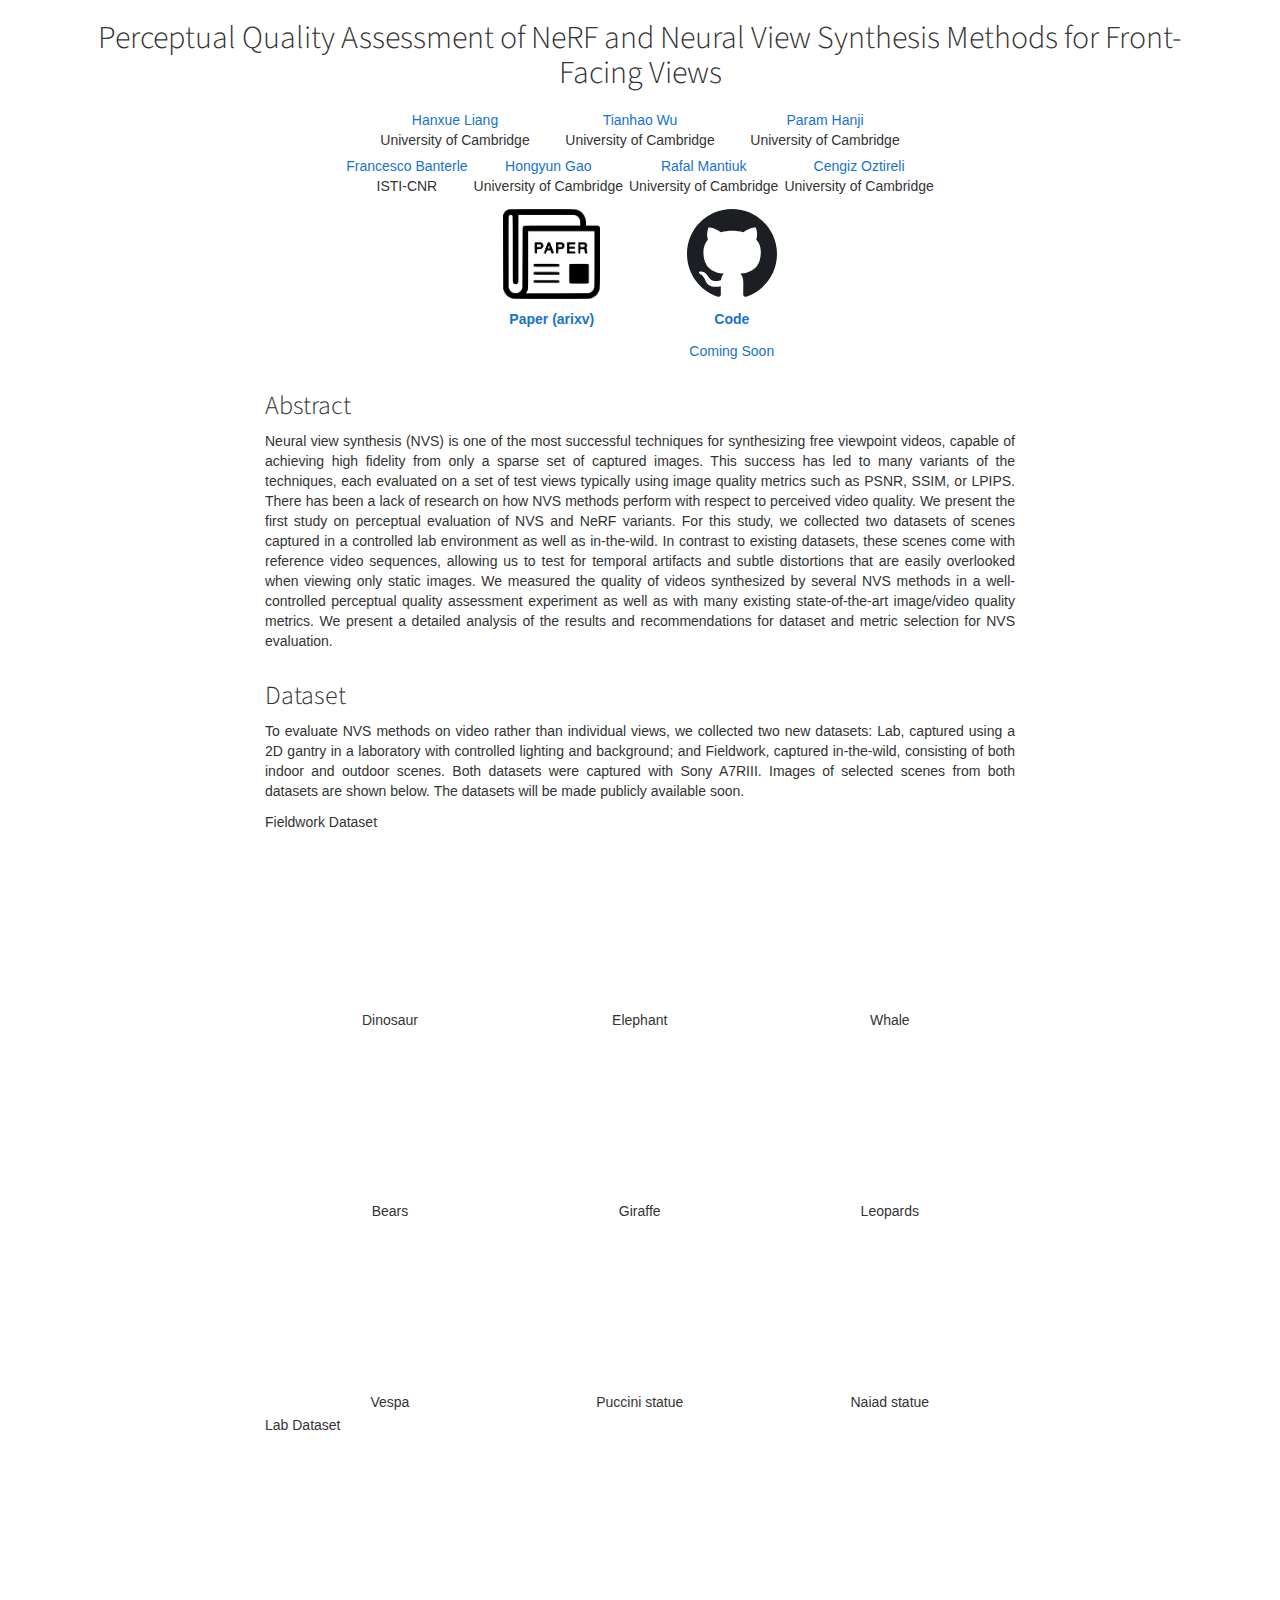
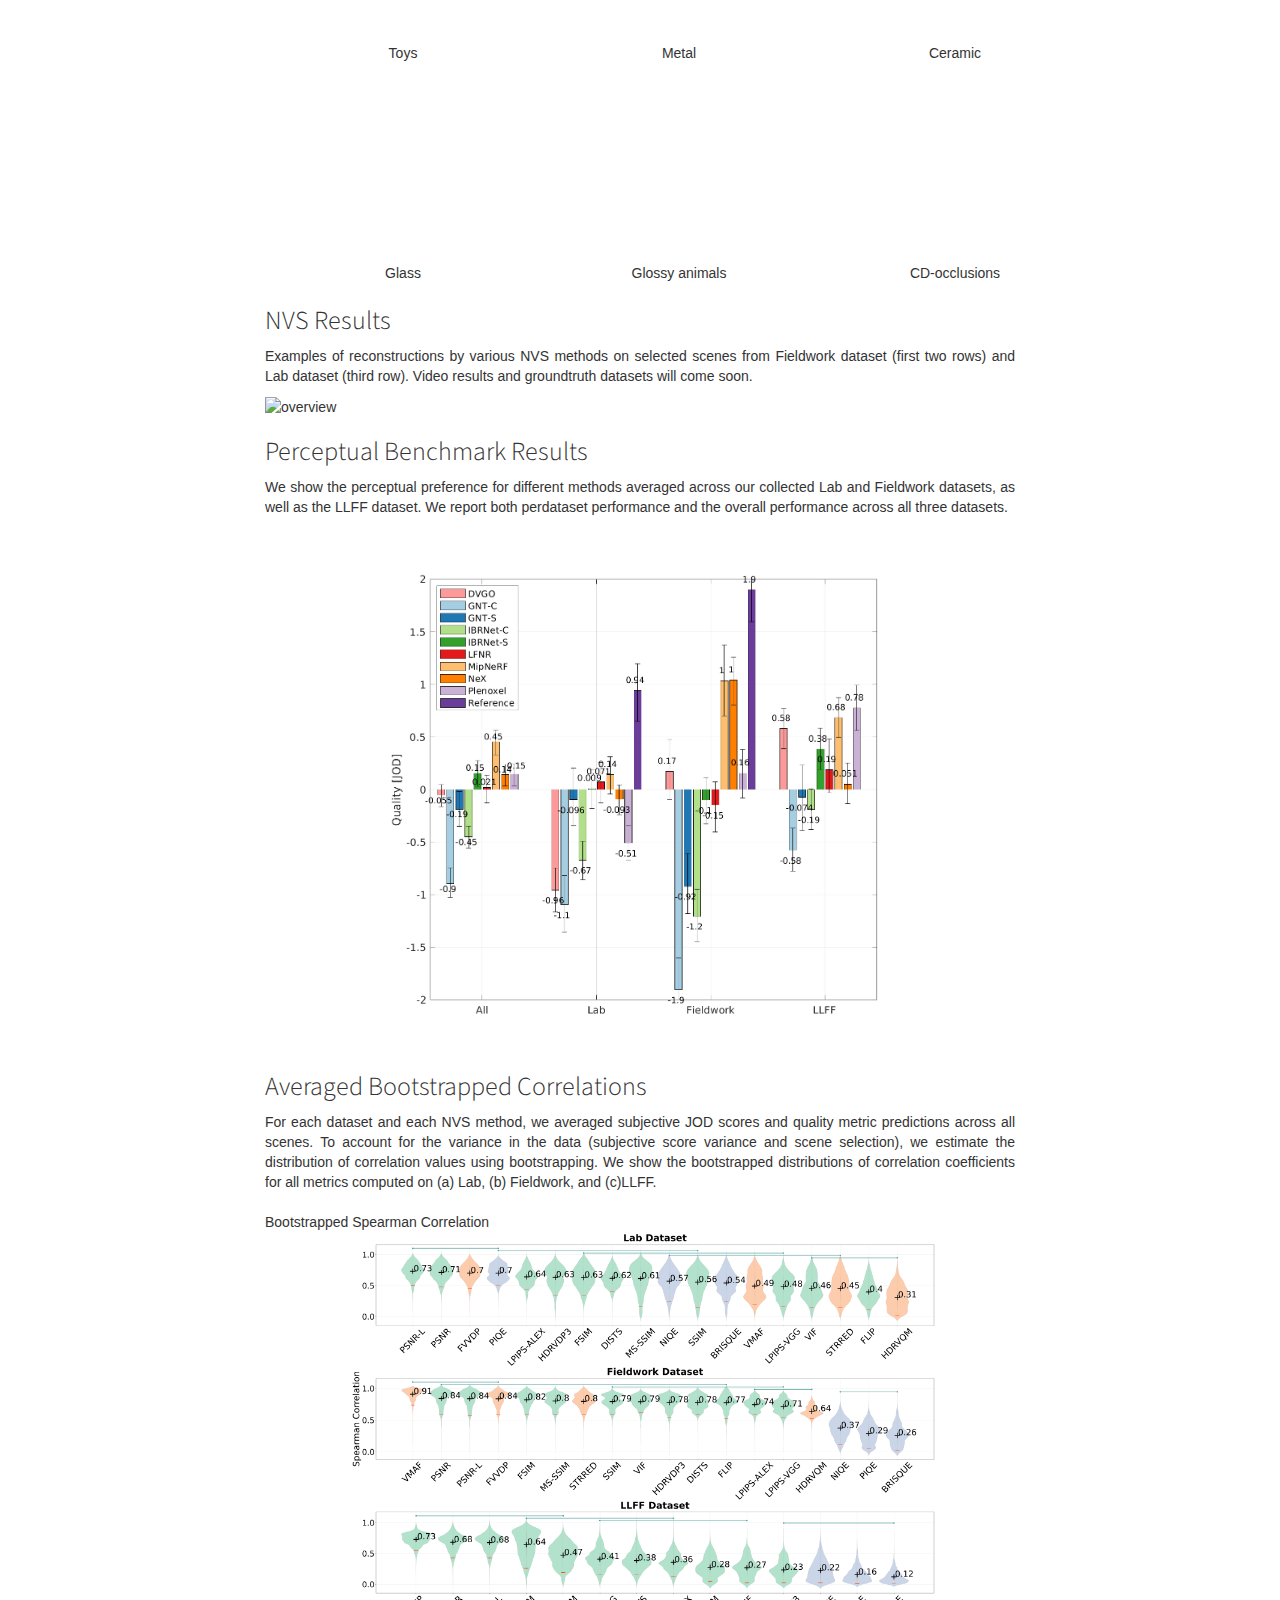
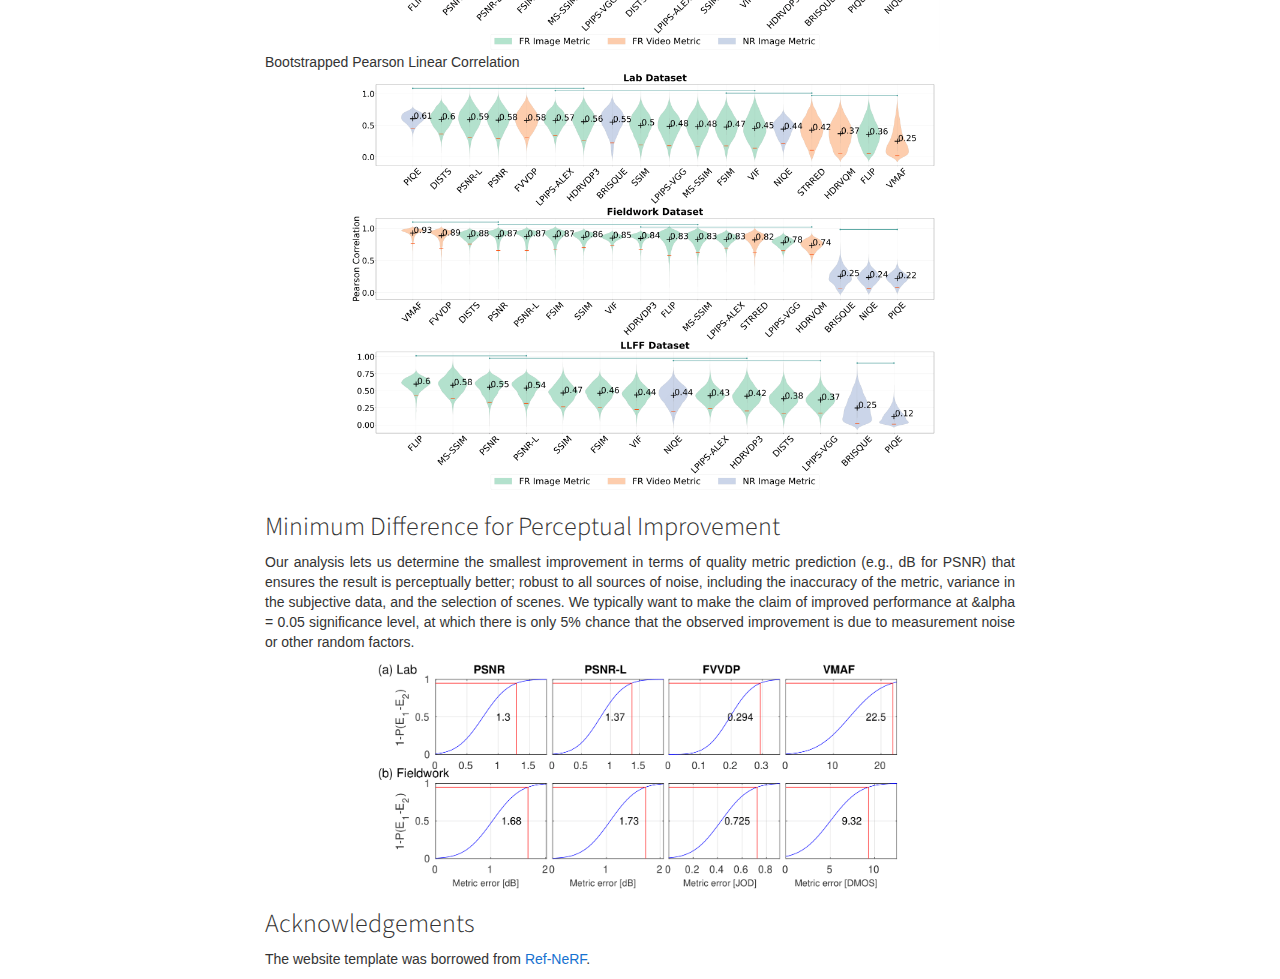
==== index.html @ f2dd0168 "first commit" ====
<!DOCTYPE html>
<html><head lang="en"><meta http-equiv="Content-Type" content="text/html; charset=UTF-8">
    
    <meta http-equiv="x-ua-compatible" content="ie=edge">

    <title>PerceptualNeRF</title>

    <meta name="description" content="">
    <meta name="viewport" content="width=device-width, initial-scale=1">

    <!-- <meta property="og:image" content="https://d2nerf.github.io/img/title_card.png"> -->
    <meta property="og:image:type" content="image/png">
    <meta property="og:image:width" content="1200">
    <meta property="og:image:height" content="630">
    <meta property="og:type" content="website">
    <!-- <meta property="og:url" content="https://github.com/d2nerf/d2nerf"> -->
    <meta property="og:title" content="Perceptual Quality Assessment of NeRF and Neural View Synthesis Methods for Front-Facing Views">
    <meta property="og:description" content="Neural view synthesis (NVS) is one of the most successful techniques for synthesizing free viewpoint videos, capable of achieving high fidelity from only a sparse set of captured images. This success has led to many variants of the techniques, each evaluated on a set of test views typically using image quality metrics such as PSNR, SSIM, or LPIPS. There has been a lack of research on how NVS methods perform with respect to perceived video quality. We present the first study on perceptual evaluation of NVS and NeRF variants. For this study, we collected two datasets of scenes captured in a controlled lab environment as well as in-the-wild. In contrast to existing datasets, these scenes come with reference video sequences, allowing us to test for temporal artifacts and subtle distortions that are easily overlooked when viewing only static images. We measured the quality of videos synthesized by several NVS methods in a well-controlled perceptual quality assessment experiment as well as with many existing state-of-the-art image/video quality metrics. We present a detailed analysis of the results and recommendations for dataset and metric selection for NVS evaluation.">

    <meta name="twitter:card" content="summary_large_image">
    <meta name="twitter:title" content="Perceptual Quality Assessment of NeRF and Neural View Synthesis Methods for Front-Facing Views">
    <meta name="twitter:description" content="Neural view synthesis (NVS) is one of the most successful techniques for synthesizing free viewpoint videos, capable of achieving high fidelity from only a sparse set of captured images. This success has led to many variants of the techniques, each evaluated on a set of test views typically using image quality metrics such as PSNR, SSIM, or LPIPS. There has been a lack of research on how NVS methods perform with respect to perceived video quality. We present the first study on perceptual evaluation of NVS and NeRF variants. For this study, we collected two datasets of scenes captured in a controlled lab environment as well as in-the-wild. In contrast to existing datasets, these scenes come with reference video sequences, allowing us to test for temporal artifacts and subtle distortions that are easily overlooked when viewing only static images. We measured the quality of videos synthesized by several NVS methods in a well-controlled perceptual quality assessment experiment as well as with many existing state-of-the-art image/video quality metrics. We present a detailed analysis of the results and recommendations for dataset and metric selection for NVS evaluation.">
    <!-- <meta name="twitter:image" content="https://d2nerf.github.io/img/title_card.png"> -->


    <!-- mirror: F0%9F%AA%9E&lt -->
    <link rel="icon" href="data:image/svg+xml,&lt;svg xmlns=%22http://www.w3.org/2000/svg%22 viewBox=%220 0 100 100%22&gt;&lt;text y=%22.9em%22 font-size=%2290%22&gt;%E2%9C%A8&lt;/text&gt;&lt;/svg&gt;">
    <link rel="stylesheet" href="css/bootstrap.min.css">
    <link rel="stylesheet" href="css/font-awesome.min.css">
    <link rel="stylesheet" href="css/codemirror.min.css">
    <link rel="stylesheet" href="css/app.css">

    <script src="js/jquery.min.js"></script>
    <script src="js/bootstrap.min.js"></script>
    <script src="js/codemirror.min.js"></script>
    <script src="js/clipboard.min.js"></script>
    <script src="js/video_comparison.js"></script>
    <script src="js/app.js"></script>
</head>

<body>
    <div class="container" id="header" style="text-align: center; margin: auto;">
        <div class="row" id="title-row" style="max-width: 100%; margin: 0 auto; display: inline-block">
            <h2 class="col-md-12 text-center" id="title">
                <!-- <b>D<sup>2</sup>NeRF</b>: Self-Supervised Decoupling of <br>Dynamic and
                Static Objects from a Monocular Video<br> -->
                Perceptual Quality Assessment of NeRF and Neural View Synthesis Methods for Front-Facing Views
                <!-- <small>
                    NeurIPS 2022
                </small> -->
            </h2>
        </div>
        <div class="row" id="author-row" style="margin:0 auto;">
            <div class="col-md-12 text-center" style="display: table; margin:0 auto">
                <table class="author-table" id="author-table">
                    <tr>
                        <td>
                            <a style="text-decoration:none" href="https://scholar.google.com/citations?hl=en&user=XcxDA14AAAAJ">
                                Hanxue Liang
                            </a>
                            <br>University of Cambridge
                        </td>
                        <td>
                            <a style="text-decoration:none" href="https://chikayan.github.io/">
                                Tianhao Wu
                            </a>
                            <br>University of Cambridge
                        </td>
                        <td>
                            <a style="text-decoration:none" href="https://paramhanji.github.io/">
                                Param Hanji
                            </a>
                            <br>University of Cambridge
                        </td>
                        </td>
                    </tr>
                </table>
            </div>
        </div>
        <div class="row" id="author-roww" style="margin:0 auto;">
            <div class="col-md-12 text-center" style="display: table; margin:0 auto">
                <table class="author-table" id="author-table">
                    <tr>
                        <td>
                            <a style="text-decoration:none" href="http://www.banterle.com/francesco/">
                                Francesco Banterle
                            </a>
                            <br>ISTI-CNR
                        </td>
                        <td>
                            <a style="text-decoration:none" href="https://www.cst.cam.ac.uk/people/hg470">
                                Hongyun Gao
                            </a>
                            <br>University of Cambridge
                        </td>
                        <td>
                            <a style="text-decoration:none" href="https://www.cl.cam.ac.uk/~rkm38/">
                                Rafal Mantiuk
                            </a>
                            <br>University of Cambridge
                        </td>
                        <td>
                            <a style="text-decoration:none" href="https://www.cl.cam.ac.uk/~aco41/">
                                Cengiz Oztireli
                            </a>
                            <br>University of Cambridge
                        </td>
                    </tr>
                </table>
            </div>
        </div>
    </div>
    <script>
        document.getElementById('author-row').style.maxWidth = document.getElementById("title-row").clientWidth + 'px';
    </script>
    <div class="container" id="main">
        <div class="row">
                <div class="col-md-4 col-md-offset-4 text-center">
                    <ul class="nav nav-pills nav-justified">
                        <li>
                            <a href="https://arxiv.org/pdf/2303.15206.pdf">
                            <img src="./img/paper_icon.png" height="90px">
                                <h4><strong>Paper (arixv)</strong></h4>
                            </a>
                        </li> 
                        <li>
                            <a href="">
                            <img src="./img/github_icon.svg" height="90px">
                                <h4><strong>Code</strong></h4>
                                Coming Soon
                            </a>
                        </li>
                    </ul>
                </div>
                
        </div>

        <div class="row">
            <div class="col-md-8 col-md-offset-2">
                <h3>
                    Abstract
                </h3>
                <p class="text-justify">
                    Neural view synthesis (NVS) is one of the most successful techniques for synthesizing free viewpoint videos, capable of achieving high fidelity from only a sparse set of captured images. This success has led to many variants of the techniques, each evaluated on a set of test views typically using image quality metrics such as PSNR, SSIM, or LPIPS. There has been a lack of research on how NVS methods perform with respect to perceived video quality. We present the first study on perceptual evaluation of NVS and NeRF variants. For this study, we collected two datasets of scenes captured in a controlled lab environment as well as in-the-wild. In contrast to existing datasets, these scenes come with reference video sequences, allowing us to test for temporal artifacts and subtle distortions that are easily overlooked when viewing only static images. We measured the quality of videos synthesized by several NVS methods in a well-controlled perceptual quality assessment experiment as well as with many existing state-of-the-art image/video quality metrics. We present a detailed analysis of the results and recommendations for dataset and metric selection for NVS evaluation.
                </p>
            </div>
        </div>

        <div class="row">
            <div class="col-md-8 col-md-offset-2">
                <h3>
                    Dataset
                </h3>
                <p class="text-justify">
                    To evaluate NVS methods on video rather than individual views, we collected two new datasets: Lab, captured using a 2D gantry in a laboratory with controlled lighting and background; and Fieldwork, captured in-the-wild, consisting of both indoor and outdoor scenes. Both datasets were captured with Sony A7RIII. Images of selected scenes from both datasets are shown below. The datasets will be made publicly available soon.
                </p>
                <!-- <table width="100%">
                    <image src="img/scene_subset.png" class="img-responsive" alt="overview" width="100%" style="margin:auto;"></image>
                </table> -->
                <p class="text-justify">
                    Fieldwork Dataset
                </p>
                <table width="100%">
                    <tr>
                        <td>
                            <video id="editing-materials" width="100%" playsinline autoplay loop muted style="padding-top: 10px; clip-path: inset(1px 1px);">
                                <source src="video/scene=dinosaur,method=reference.mp4" type="video/mp4" />
                            </video>
                            <figcaption>Dinosaur</figcaption>
                        </td>
                        <td>
                            <video id="editing-materials" width="100%" playsinline autoplay loop muted style="padding-top: 10px; clip-path: inset(1px 1px);">
                                <source src="video/scene=elephant,method=reference.mp4" type="video/mp4" />
                            </video>
                            <figcaption>Elephant</figcaption>
                        </td>
                        <td>
                            <video id="editing-materials" width="100%" playsinline autoplay loop muted style="padding-top: 10px; clip-path: inset(1px 1px);">
                                <source src="video/scene=whale,method=reference.mp4" type="video/mp4" />
                            </video>
                            <figcaption>Whale</figcaption>
                        </td>
                    </tr>
                    <tr>
                        <td>
                            <video id="editing-materials" width="100%" playsinline autoplay loop muted style="padding-top: 10px; clip-path: inset(1px 1px);">
                                <source src="video/scene=bears,method=reference.mp4" type="video/mp4" />
                            </video>
                            <figcaption>Bears</figcaption>
                        </td>
                        <td>
                            <video id="editing-materials" width="100%" playsinline autoplay loop muted style="padding-top: 10px; clip-path: inset(1px 1px);">
                                <source src="video/scene=giraffe,method=reference.mp4" type="video/mp4" />
                            </video>
                            <figcaption>Giraffe</figcaption>
                        </td>
                        <td>
                            <video id="editing-materials" width="100%" playsinline autoplay loop muted style="padding-top: 10px; clip-path: inset(1px 1px);">
                                <source src="video/scene=geopards,method=reference.mp4" type="video/mp4" />
                            </video>
                            <figcaption>Leopards</figcaption>
                        </td>
                    </tr>
                    <tr>
                        <td>
                            <video id="editing-materials" width="100%" playsinline autoplay loop muted style="padding-top: 10px; clip-path: inset(1px 1px);">
                                <source src="video/scene=vespa,method=reference.mp4" type="video/mp4" />
                            </video>
                            <figcaption>Vespa</figcaption>
                        </td>
                        <td>
                            <video id="editing-materials" width="100%" playsinline autoplay loop muted style="padding-top: 10px; clip-path: inset(1px 1px);">
                                <source src="video/scene=statue-1,method=reference.mp4" type="video/mp4" />
                            </video>
                            <figcaption>Puccini statue</figcaption>
                        </td>
                        <td>
                            <video id="editing-materials" width="100%" playsinline autoplay loop muted style="padding-top: 10px; clip-path: inset(1px 1px);">
                                <source src="video/scene=statue-2,method=reference.mp4" type="video/mp4" />
                            </video>
                            <figcaption>Naiad statue</figcaption>
                        </td>
                    </tr>
                </table>
                <p class="text-justify">
                    Lab Dataset
                </p>
                <table width="100%">
                    <tr>
                        <td>
                            <video id="editing-materials" width="250" height="189" playsinline autoplay loop muted style="padding-top: 1px; clip-path: inset(1px 1px);">
                                <source src="video/scene=car-fig,method=reference.mp4" type="video/mp4" />
                            </video>
                            <figcaption>Toys</figcaption>
                        </td>
                        <td>
                            <video id="editing-materials" width="250" height="189" playsinline autoplay loop muted style="padding-top: 1px; clip-path: inset(1px 1px);">
                                <source src="video/scene=metal,method=reference.mp4" type="video/mp4" />
                            </video>
                            <figcaption>Metal</figcaption>
                        </td>
                        <td>
                            <video id="editing-materials" width="250" height="189" playsinline autoplay loop muted style="padding-top: 1px; clip-path: inset(1px 1px);">
                                <source src="video/ceramic_4_new.mp4" type="video/mp4" />
                            </video>
                            <figcaption>Ceramic</figcaption>
                        </td>
                        <!-- <td>
                            <video id="editing-materials" width="100%" playsinline autoplay loop muted style="padding-top: 10px; clip-path: inset(1px 1px);">
                                <source src="video/scene=car-fig,method=reference.mp4" type="video/mp4" />
                            </video>
                            <figcaption>Toys</figcaption>
                        </td>
                        <td>
                            <video id="editing-materials" width="100%" playsinline autoplay loop muted style="padding-top: 10px; clip-path: inset(1px 1px);">
                                <source src="video/scene=metal,method=reference.mp4" type="video/mp4" />
                            </video>
                            <figcaption>Metal</figcaption>
                        </td>
                        <td>
                            <video id="editing-materials" width="100%" playsinline autoplay loop muted style="padding-top: 10px; clip-path: inset(1px 1px);">
                                <source src="video/ceramic_4_new.mp4" type="video/mp4" />
                            </video>
                            <figcaption>Ceramic</figcaption>
                        </td> -->
                    </tr>
                    <tr>
                        <td>
                            <video id="editing-materials" width="270" height="189" playsinline autoplay loop muted style="padding-top: 10px; clip-path: inset(1px 1px);">
                                <source src="video/scene=glass,method=reference.mp4" type="video/mp4" />
                            </video>
                            <figcaption>Glass</figcaption>
                        </td>
                        <td>
                            <video id="editing-materials" width="270" height="189" playsinline autoplay loop muted style="padding-top: 10px; clip-path: inset(1px 1px);">
                                <source src="video/scene=farm,method=reference.mp4" type="video/mp4" />
                            </video>
                            <figcaption>Glossy animals</figcaption>
                        </td>
                        <td>
                            <video id="editing-materials" width="270" height="189" playsinline autoplay loop muted style="padding-top: 10px; clip-path: inset(1px 1px);">
                                <source src="video/scene=woods,method=reference.mp4" type="video/mp4" />
                            </video>
                            <figcaption>CD-occlusions</figcaption>
                        </td>
                        <!-- <td>
                            <video id="editing-materials" width="100%" playsinline autoplay loop muted style="padding-top: 10px; clip-path: inset(1px 1px);">
                                <source src="video/scene=farm,method=reference.mp4" type="video/mp4" />
                            </video>
                            <figcaption>Glossy animals</figcaption>
                        </td>
                        <td>
                            <video id="editing-materials" width="100%" playsinline autoplay loop muted style="padding-top: 10px; clip-path: inset(1px 1px);">
                                <source src="video/scene=woods,method=reference.mp4" type="video/mp4" />
                            </video>
                            <figcaption>CD-occlusions</figcaption>
                        </td> -->
                    </tr>
                </table>
                <!-- <style>
                    figcaption {
                      /* position: absolute;
                      bottom: 0;
                      left: 0;
                      right: 0; */
                      text-align: center;
                      /* padding: 10px; */
                    }
                </style> -->
                <!-- <table width="100%">
                    <tr>
                        <td>
                            <video id="editing-materials" width="100%" playsinline autoplay loop muted style="padding-top: 10px; clip-path: inset(1px 1px);">
                                <source src="video/scene=vespa,method=reference.mp4" type="video/mp4" />
                            </video>
                            <figcaption>Vespa</figcaption>
                        </td>
                        <td>
                            <video id="editing-materials" width="100%" playsinline autoplay loop muted style="padding-top: 10px; clip-path: inset(1px 1px);">
                                <source src="video/scene=statue-1,method=reference.mp4" type="video/mp4" />
                            </video>
                            <figcaption>Puccini statue</figcaption>
                        </td>
                        <td>
                            <video id="editing-materials" width="100%" playsinline autoplay loop muted style="padding-top: 10px; clip-path: inset(1px 1px);">
                                <source src="video/scene=statue-2,method=reference.mp4" type="video/mp4" />
                            </video>
                            <figcaption>Naiad statue</figcaption>
                        </td>
                    </tr>
                    <tr>
                        <td>
                            <video id="editing-materials" width="100%" playsinline autoplay loop muted style="padding-top: 10px; clip-path: inset(1px 1px);">
                                <source src="video/scene=car-fig,method=reference.mp4" type="video/mp4" />
                            </video>
                            <figcaption>Toys</figcaption>
                        </td>
                        <td>
                            <video id="editing-materials" width="100%" playsinline autoplay loop muted style="padding-top: 10px; clip-path: inset(1px 1px);">
                                <source src="video/scene=metal,method=reference.mp4" type="video/mp4" />
                            </video>
                            <figcaption>Metal</figcaption>
                        </td>
                        <td>
                            <video id="editing-materials" width="100%" playsinline autoplay loop muted style="padding-top: 10px; clip-path: inset(1px 1px);">
                                <source src="video/scene=Glass,method=reference.mp4" type="video/mp4" />
                            </video>
                            <figcaption>Glass</figcaption>
                        </td>
                    </tr>
                    <tr>
                        <td>
                            <video id="editing-materials" width="100%" playsinline autoplay loop muted style="padding-top: 10px; clip-path: inset(1px 1px);">
                                <source src="video/scene=farm,method=reference.mp4" type="video/mp4" />
                            </video>
                            <figcaption>Glossy animals</figcaption>
                        </td>
                        <td>
                            <video id="editing-materials" width="100%" playsinline autoplay loop muted style="padding-top: 10px; clip-path: inset(1px 1px);">
                                <source src="video/scene=woods,method=reference.mp4" type="video/mp4" />
                            </video>
                            <figcaption>CD-occlusions</figcaption>
                        </td>
                        <td>
                            <video id="editing-materials" width="100%" playsinline autoplay loop muted style="padding-top: 10px; clip-path: inset(1px 1px);">
                                <source src="video/scene=woods,method=reference.mp4" type="video/mp4" />
                            </video>
                            <figcaption>CD-occlusions</figcaption>
                        </td>
                    </tr>
                </table> -->
                <style>
                    figcaption {
                      /* position: absolute;
                      bottom: 0;
                      left: 0;
                      right: 0; */
                      text-align: center;
                      /* padding: 10px; */
                    }
                </style>
            </div>
        </div>


            <div class="row">
                <div class="col-md-8 col-md-offset-2">
                    <h3>
                        NVS Results
                    </h3>
                    <p class="text-justify">
                        Examples of reconstructions by various NVS methods on selected scenes from Fieldwork dataset (first two rows) and Lab dataset (third row). Video results and groundtruth datasets will come soon.
                    </p>
                    <table width="100%">
                        <image src="img/demo.png" class="img-responsive" alt="overview" width="100%" style="margin:auto;"></image>
                    </table>
    
                </div>
            </div>
            
            <div class="row">
                <div class="col-md-8 col-md-offset-2">
                    <h3>
                        Perceptual Benchmark Results
                    </h3>
                    <p class="text-justify">
                        We show the perceptual preference for different methods averaged across our collected Lab and Fieldwork datasets, as well as the LLFF dataset. We report both perdataset performance and the overall performance across all three datasets.
                    </p>
                    <table width="100%">
                        <image src="img/jod_all_noref.png" class="img-responsive" alt="overview" width="70%" style="margin:auto;"></image>
                    </table>
    
                </div>
            </div>

            <div class="row">
                <div class="col-md-8 col-md-offset-2">
                    <h3>
                        Averaged Bootstrapped Correlations
                    </h3>

                    <div class="text-justify">
                        For each dataset and each NVS method, we averaged subjective JOD scores and quality metric predictions across all scenes. To account for the variance in the data (subjective score variance and scene selection), we estimate the distribution of correlation values using bootstrapping. We show the bootstrapped distributions of correlation coefficients for all metrics computed on (a) Lab, (b) Fieldwork, and (c)LLFF. 
                        <br><br>
                        
                    </div>

                    <div class="text-justify">
                        Bootstrapped Spearman Correlation
                        <br>
                    </div>

                    <table width="100%">
                        <image src="img/spearman_correlations.png" class="img-responsive" alt="overview" width="80%" style="margin:auto;"></image>
                    </table>

                    <div class="text-justify">
                        Bootstrapped Pearson Linear Correlation
                        <br>
                    </div>

                    <table width="100%">
                        <image src="img/pearson_correlations.png" class="img-responsive" alt="overview" width="80%" style="margin:auto;"></image>
                    </table>
    
                </div>
            </div>
            
            <div class="row">
                <div class="col-md-8 col-md-offset-2">
                    <h3>
                        Minimum Difference for Perceptual Improvement
                    </h3>

                    <div class="text-justify">
                        Our analysis lets us determine the smallest improvement in terms of quality metric prediction (e.g., dB for PSNR) that ensures the result is perceptually better; robust to all sources of noise, including the inaccuracy of the metric, variance in the subjective data, and the selection of scenes. We typically want to make the claim of improved performance at &alpha = 0.05 significance level, at which there is only 5&#37 chance that the observed improvement is due to measurement noise or other random factors.
                        <br>
                    </div>
                    
                    <table width="100%">
                        <image src="img/met_pred_error_sep.png" class="img-responsive" alt="overview" width="70%" style="margin:auto;"></image>
                    </table>
    
                </div>
            </div>
            

        <div class="row">
            <div class="col-md-8 col-md-offset-2">
                <h3>
                    Acknowledgements
                </h3>
                <p class="text-justify">
                The website template was borrowed from <a href="https://dorverbin.github.io/refnerf/">Ref-NeRF</a>.
                </p>
            </div>
        </div>
    </div>


</body></html>
---- css/codemirror.min.css ----
.CodeMirror{font-family:monospace;height:300px;color:black}.CodeMirror-lines{padding:4px 0}.CodeMirror pre{padding:0 4px}.CodeMirror-scrollbar-filler,.CodeMirror-gutter-filler{background-color:white}.CodeMirror-gutters{border-right:1px solid #ddd;background-color:#f7f7f7;white-space:nowrap}.CodeMirror-linenumber{padding:0 3px 0 5px;min-width:20px;text-align:right;color:#999;white-space:nowrap}.CodeMirror-guttermarker{color:black}.CodeMirror-guttermarker-subtle{color:#999}.CodeMirror-cursor{border-left:1px solid black;border-right:0;width:0}.CodeMirror div.CodeMirror-secondarycursor{border-left:1px solid silver}.cm-fat-cursor .CodeMirror-cursor{width:auto;border:0;background:#7e7}.cm-fat-cursor div.CodeMirror-cursors{z-index:1}.cm-animate-fat-cursor{width:auto;border:0;-webkit-animation:blink 1.06s steps(1) infinite;-moz-animation:blink 1.06s steps(1) infinite;animation:blink 1.06s steps(1) infinite;background-color:#7e7}@-moz-keyframes blink{50%{background-color:transparent}}@-webkit-keyframes blink{50%{background-color:transparent}}@keyframes blink{50%{background-color:transparent}}.cm-tab{display:inline-block;text-decoration:inherit}.CodeMirror-ruler{border-left:1px solid #ccc;position:absolute}.cm-s-default .cm-header{color:blue}.cm-s-default .cm-quote{color:#090}.cm-negative{color:#d44}.cm-positive{color:#292}.cm-header,.cm-strong{font-weight:bold}.cm-em{font-style:italic}.cm-link{text-decoration:underline}.cm-strikethrough{text-decoration:line-through}.cm-s-default .cm-keyword{color:#708}.cm-s-default .cm-atom{color:#219}.cm-s-default .cm-number{color:#164}.cm-s-default .cm-def{color:#00f}.cm-s-default .cm-variable-2{color:#05a}.cm-s-default .cm-variable-3{color:#085}.cm-s-default .cm-comment{color:#a50}.cm-s-default .cm-string{color:#a11}.cm-s-default .cm-string-2{color:#f50}.cm-s-default .cm-meta{color:#555}.cm-s-default .cm-qualifier{color:#555}.cm-s-default .cm-builtin{color:#30a}.cm-s-default .cm-bracket{color:#997}.cm-s-default .cm-tag{color:#170}.cm-s-default .cm-attribute{color:#00c}.cm-s-default .cm-hr{color:#999}.cm-s-default .cm-link{color:#00c}.cm-s-default .cm-error{color:red}.cm-invalidchar{color:red}.CodeMirror-composing{border-bottom:2px solid}div.CodeMirror span.CodeMirror-matchingbracket{color:#0f0}div.CodeMirror span.CodeMirror-nonmatchingbracket{color:#f22}.CodeMirror-matchingtag{background:rgba(255,150,0,.3)}.CodeMirror-activeline-background{background:#e8f2ff}.CodeMirror{position:relative;overflow:hidden;background:white}.CodeMirror-scroll{overflow:scroll !important;margin-bottom:-30px;margin-right:-30px;padding-bottom:30px;height:100%;outline:0;position:relative}.CodeMirror-sizer{position:relative;border-right:30px solid transparent}.CodeMirror-vscrollbar,.CodeMirror-hscrollbar,.CodeMirror-scrollbar-filler,.CodeMirror-gutter-filler{position:absolute;z-index:6;display:none}.CodeMirror-vscrollbar{right:0;top:0;overflow-x:hidden;overflow-y:scroll}.CodeMirror-hscrollbar{bottom:0;left:0;overflow-y:hidden;overflow-x:scroll}.CodeMirror-scrollbar-filler{right:0;bottom:0}.CodeMirror-gutter-filler{left:0;bottom:0}.CodeMirror-gutters{position:absolute;left:0;top:0;z-index:3}.CodeMirror-gutter{white-space:normal;height:100%;display:inline-block;margin-bottom:-30px;*zoom:1;*display:inline}.CodeMirror-gutter-wrapper{position:absolute;z-index:4;background:none !important;border:none !important}.CodeMirror-gutter-background{position:absolute;top:0;bottom:0;z-index:4}.CodeMirror-gutter-elt{position:absolute;cursor:default;z-index:4}.CodeMirror-gutter-wrapper{-webkit-user-select:none;-moz-user-select:none;user-select:none}.CodeMirror-lines{cursor:text;min-height:1px}.CodeMirror pre{-moz-border-radius:0;-webkit-border-radius:0;border-radius:0;border-width:0;background:transparent;font-family:inherit;font-size:inherit;margin:0;white-space:pre;word-wrap:normal;line-height:inherit;color:inherit;z-index:2;position:relative;overflow:visible;-webkit-tap-highlight-color:transparent}.CodeMirror-wrap pre{word-wrap:break-word;white-space:pre-wrap;word-break:normal}.CodeMirror-linebackground{position:absolute;left:0;right:0;top:0;bottom:0;z-index:0}.CodeMirror-linewidget{position:relative;z-index:2;overflow:auto}.CodeMirror-code{outline:0}.CodeMirror-scroll,.CodeMirror-sizer,.CodeMirror-gutter,.CodeMirror-gutters,.CodeMirror-linenumber{-moz-box-sizing:content-box;box-sizing:content-box}.CodeMirror-measure{position:absolute;width:100%;height:0;overflow:hidden;visibility:hidden}.CodeMirror-cursor{position:absolute}.CodeMirror-measure pre{position:static}div.CodeMirror-cursors{visibility:hidden;position:relative;z-index:3}div.CodeMirror-dragcursors{visibility:visible}.CodeMirror-focused div.CodeMirror-cursors{visibility:visible}.CodeMirror-selected{background:#d9d9d9}.CodeMirror-focused .CodeMirror-selected{background:#d7d4f0}.CodeMirror-crosshair{cursor:crosshair}.CodeMirror-line::selection,.CodeMirror-line>span::selection,.CodeMirror-line>span>span::selection{background:#d7d4f0}.CodeMirror-line::-moz-selection,.CodeMirror-line>span::-moz-selection,.CodeMirror-line>span>span::-moz-selection{background:#d7d4f0}.cm-searching{background:#ffa;background:rgba(255,255,0,.4)}.CodeMirror span{*vertical-align:text-bottom}.cm-force-border{padding-right:.1px}@media print{.CodeMirror div.CodeMirror-cursors{visibility:hidden}}.cm-tab-wrap-hack:after{content:''}span.CodeMirror-selectedtext{background:0}
---- css/app.css ----
/* latin-ext */
@font-face {
  font-family: 'Lato';
  font-style: italic;
  font-weight: 400;
  src: local('Lato Italic'), local('Lato-Italic'), url(https://fonts.gstatic.com/s/lato/v15/S6u8w4BMUTPHjxsAUi-qNiXg7eU0.woff2) format('woff2');
  unicode-range: U+0100-024F, U+0259, U+1E00-1EFF, U+2020, U+20A0-20AB, U+20AD-20CF, U+2113, U+2C60-2C7F, U+A720-A7FF;
}
/* latin */
@font-face {
  font-family: 'Lato';
  font-style: italic;
  font-weight: 400;
  src: local('Lato Italic'), local('Lato-Italic'), url(https://fonts.gstatic.com/s/lato/v15/S6u8w4BMUTPHjxsAXC-qNiXg7Q.woff2) format('woff2');
  unicode-range: U+0000-00FF, U+0131, U+0152-0153, U+02BB-02BC, U+02C6, U+02DA, U+02DC, U+2000-206F, U+2074, U+20AC, U+2122, U+2191, U+2193, U+2212, U+2215, U+FEFF, U+FFFD;
}
/* latin-ext */
@font-face {
  font-family: 'Lato';
  font-style: italic;
  font-weight: 700;
  src: local('Lato Bold Italic'), local('Lato-BoldItalic'), url(https://fonts.gstatic.com/s/lato/v15/S6u_w4BMUTPHjxsI5wq_FQftx9897sxZ.woff2) format('woff2');
  unicode-range: U+0100-024F, U+0259, U+1E00-1EFF, U+2020, U+20A0-20AB, U+20AD-20CF, U+2113, U+2C60-2C7F, U+A720-A7FF;
}
/* latin */
@font-face {
  font-family: 'Lato';
  font-style: italic;
  font-weight: 700;
  src: local('Lato Bold Italic'), local('Lato-BoldItalic'), url(https://fonts.gstatic.com/s/lato/v15/S6u_w4BMUTPHjxsI5wq_Gwftx9897g.woff2) format('woff2');
  unicode-range: U+0000-00FF, U+0131, U+0152-0153, U+02BB-02BC, U+02C6, U+02DA, U+02DC, U+2000-206F, U+2074, U+20AC, U+2122, U+2191, U+2193, U+2212, U+2215, U+FEFF, U+FFFD;
}
/* latin-ext */
@font-face {
  font-family: 'Lato';
  font-style: normal;
  font-weight: 400;
  src: local('Lato Regular'), local('Lato-Regular'), url(https://fonts.gstatic.com/s/lato/v15/S6uyw4BMUTPHjxAwXiWtFCfQ7A.woff2) format('woff2');
  unicode-range: U+0100-024F, U+0259, U+1E00-1EFF, U+2020, U+20A0-20AB, U+20AD-20CF, U+2113, U+2C60-2C7F, U+A720-A7FF;
}
/* latin */
@font-face {
  font-family: 'Lato';
  font-style: normal;
  font-weight: 400;
  src: local('Lato Regular'), local('Lato-Regular'), url(https://fonts.gstatic.com/s/lato/v15/S6uyw4BMUTPHjx4wXiWtFCc.woff2) format('woff2');
  unicode-range: U+0000-00FF, U+0131, U+0152-0153, U+02BB-02BC, U+02C6, U+02DA, U+02DC, U+2000-206F, U+2074, U+20AC, U+2122, U+2191, U+2193, U+2212, U+2215, U+FEFF, U+FFFD;
}
/* latin-ext */
@font-face {
  font-family: 'Lato';
  font-style: normal;
  font-weight: 700;
  src: local('Lato Bold'), local('Lato-Bold'), url(https://fonts.gstatic.com/s/lato/v15/S6u9w4BMUTPHh6UVSwaPGQ3q5d0N7w.woff2) format('woff2');
  unicode-range: U+0100-024F, U+0259, U+1E00-1EFF, U+2020, U+20A0-20AB, U+20AD-20CF, U+2113, U+2C60-2C7F, U+A720-A7FF;
}
/* latin */
@font-face {
  font-family: 'Lato';
  font-style: normal;
  font-weight: 700;
  src: local('Lato Bold'), local('Lato-Bold'), url(https://fonts.gstatic.com/s/lato/v15/S6u9w4BMUTPHh6UVSwiPGQ3q5d0.woff2) format('woff2');
  unicode-range: U+0000-00FF, U+0131, U+0152-0153, U+02BB-02BC, U+02C6, U+02DA, U+02DC, U+2000-206F, U+2074, U+20AC, U+2122, U+2191, U+2193, U+2212, U+2215, U+FEFF, U+FFFD;
}

a {
  color: #1772d0;
  text-decoration: none;
}

a:focus,
a:hover {
  color: #f09228;
  text-decoration: none;
}

body,
td,
th,
tr,
p,
a {
  font-family: 'Lato', Verdana, Helvetica, sans-serif;
  font-size: 14px
}

strong {
  font-family: 'Lato', Verdana, Helvetica, sans-serif;
  font-size: 14px;
}

heading {
  font-family: 'Lato', Verdana, Helvetica, sans-serif;
  font-size: 22px;
}

papertitle {
  font-family: 'Lato', Verdana, Helvetica, sans-serif;
  font-size: 14px;
  font-weight: 700
}

name {
  font-family: 'Lato', Verdana, Helvetica, sans-serif;
  font-size: 32px;
}

.one {
  width: 160px;
  height: 160px;
  position: relative;
}

.two {
  width: 160px;
  height: 160px;
  position: absolute;
  transition: opacity .2s ease-in-out;
  -moz-transition: opacity .2s ease-in-out;
  -webkit-transition: opacity .2s ease-in-out;
}

.fade {
  transition: opacity .2s ease-in-out;
  -moz-transition: opacity .2s ease-in-out;
  -webkit-transition: opacity .2s ease-in-out;
}

span.highlight {
  background-color: #ffffd0;
}

.CodeMirror {
    font-size: .8em;
    height: auto;
}

.CodeMirror-scroll {
    overflow-y: hidden;
    overflow-x: auto;
}



#header_img {
    margin-top: 2em;
    margin-bottom: 1em;
}

.list-inline {
	list-style: none;
	margin-left: -0.5em;
	margin-right: -0.5em;
	padding-left: 0;
}

.list-inline > li {
	display: inline-block;
	margin-left: 0.5em;
	margin-right: 0.5em;
}

.author-table, th, td {
    table-layout: fixed;
    vertical-align: top;
    margin-left: auto;
    margin-right: auto;
    max-width: none;
    width: auto;
    min-width: 50%;
    padding: 3px;
}

.video-compare-container {
  width: 63%;
  margin: 0 auto;
  position: relative;
  display: block;
  line-height: 0;
}

.video-compare-container-small {
  width: 30%;
  margin: 0 auto;
  position: relative;
  display: block;
  line-height: 0;
}

.video {
  width: 100%;
  height: auto;
  position: relative;
  top: 0;
  left: 0;
  clip-path: inset(1px 1px);
}

.videoMerge {
  position: relative;
  top: 0;
  left: 0;
  z-index: 10;
  width: 100%;
  display: block;
  margin: 0 auto;
  background-size: cover;
}

.cropped-video{
    width: 100%;
    overflow:hidden;
    display:block;
}
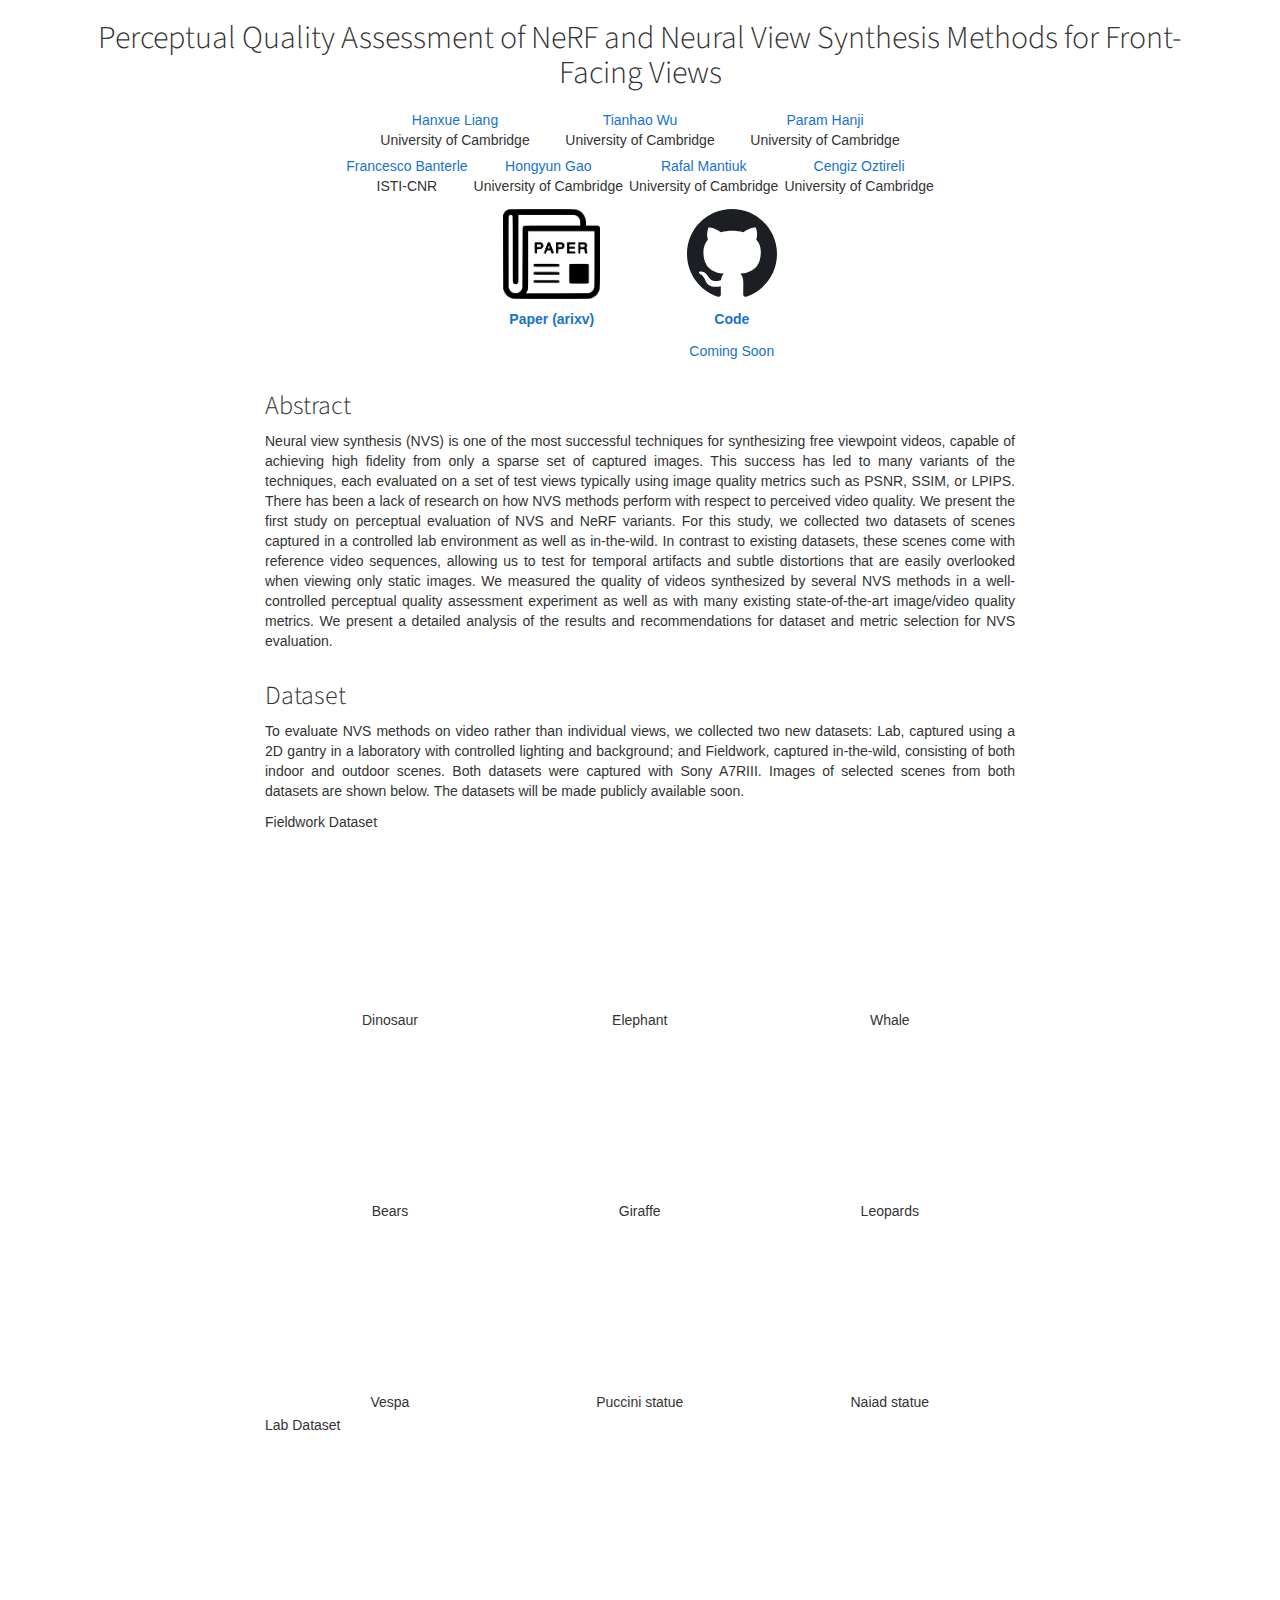
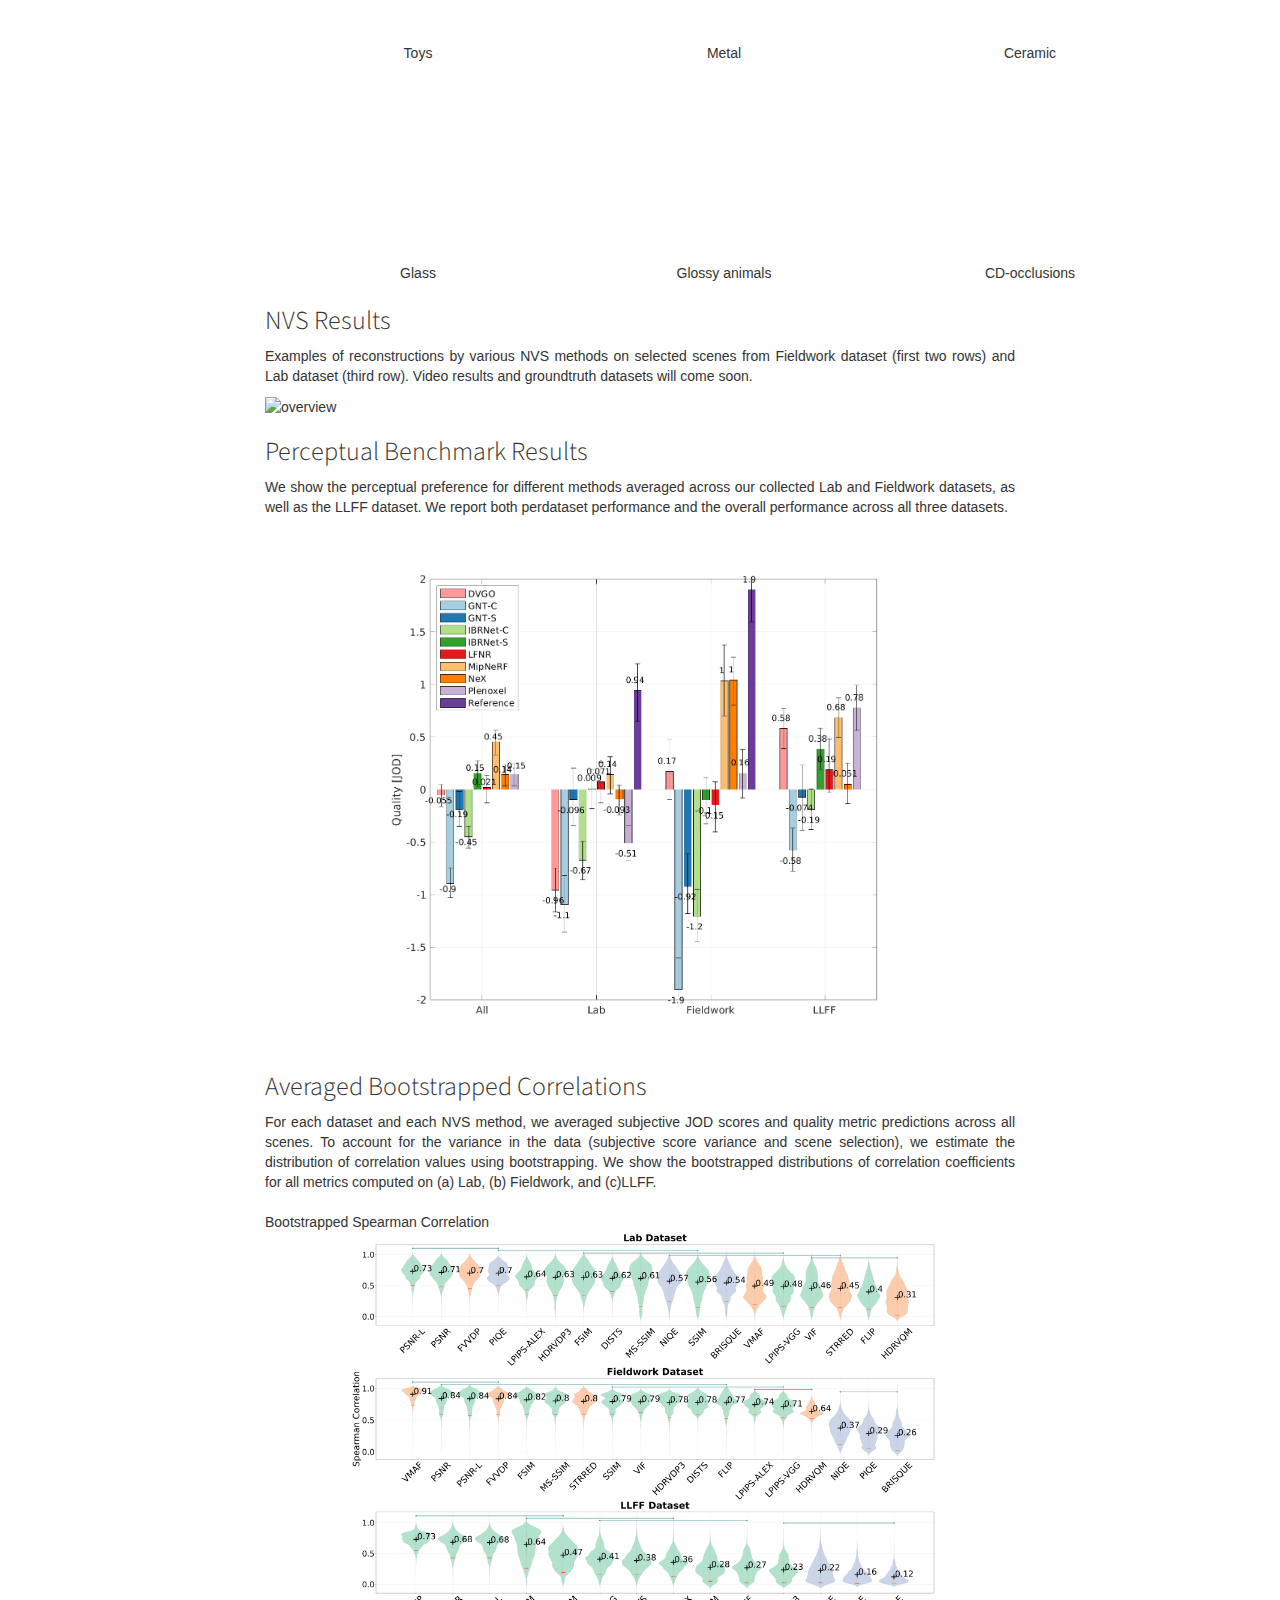
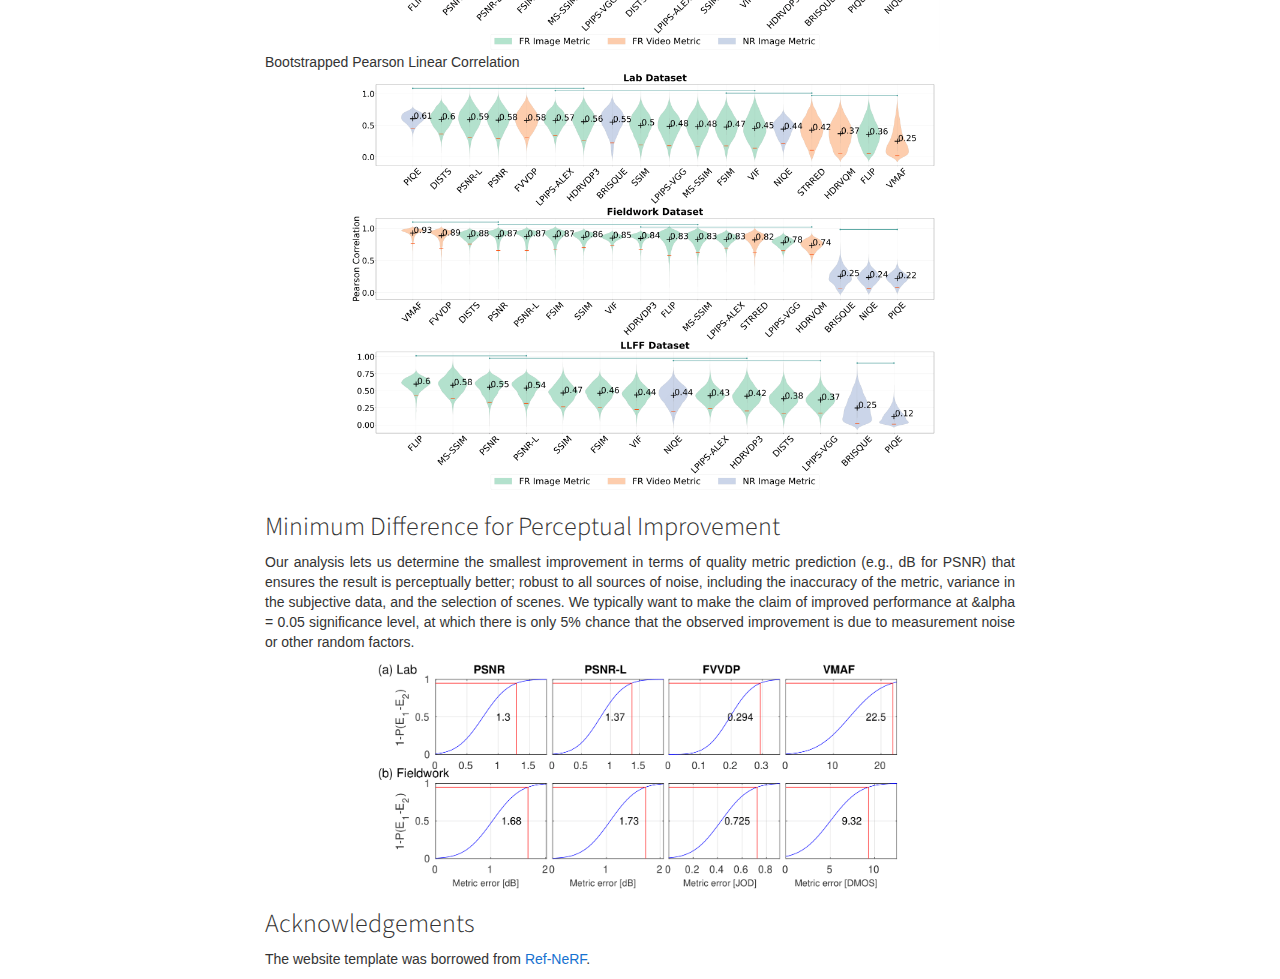
==== commit c0e05814: "first commit" ====
--- a/index.html
+++ b/index.html
@@ -160,7 +160,7 @@
                 <p class="text-justify">
                     Fieldwork Dataset
                 </p>
-                <table width="100%">
+                <table width="100%" style="border-spacing: 5px;">
                     <tr>
                         <td>
                             <video id="editing-materials" width="100%" playsinline autoplay loop muted style="padding-top: 10px; clip-path: inset(1px 1px);">
@@ -225,22 +225,22 @@
                 <p class="text-justify">
                     Lab Dataset
                 </p>
-                <table width="100%">
-                    <tr>
-                        <td>
-                            <video id="editing-materials" width="250" height="189" playsinline autoplay loop muted style="padding-top: 1px; clip-path: inset(1px 1px);">
+                <table width="100%" style="border-spacing: 5px;">
+                    <tr>
+                        <td>
+                            <video id="editing-materials" width="300" height="189" playsinline autoplay loop muted style="padding-top: 10px; clip-path: inset(1px 1px);">
                                 <source src="video/scene=car-fig,method=reference.mp4" type="video/mp4" />
                             </video>
                             <figcaption>Toys</figcaption>
                         </td>
                         <td>
-                            <video id="editing-materials" width="250" height="189" playsinline autoplay loop muted style="padding-top: 1px; clip-path: inset(1px 1px);">
+                            <video id="editing-materials" width="300" height="189" playsinline autoplay loop muted style="padding-top: 10px; clip-path: inset(1px 1px);">
                                 <source src="video/scene=metal,method=reference.mp4" type="video/mp4" />
                             </video>
                             <figcaption>Metal</figcaption>
                         </td>
                         <td>
-                            <video id="editing-materials" width="250" height="189" playsinline autoplay loop muted style="padding-top: 1px; clip-path: inset(1px 1px);">
+                            <video id="editing-materials" width="300" height="189" playsinline autoplay loop muted style="padding-top: 10px; clip-path: inset(1px 1px);">
                                 <source src="video/ceramic_4_new.mp4" type="video/mp4" />
                             </video>
                             <figcaption>Ceramic</figcaption>
@@ -266,19 +266,19 @@
                     </tr>
                     <tr>
                         <td>
-                            <video id="editing-materials" width="270" height="189" playsinline autoplay loop muted style="padding-top: 10px; clip-path: inset(1px 1px);">
+                            <video id="editing-materials" width="300" height="189" playsinline autoplay loop muted style="padding-top: 10px; clip-path: inset(1px 1px);">
                                 <source src="video/scene=glass,method=reference.mp4" type="video/mp4" />
                             </video>
                             <figcaption>Glass</figcaption>
                         </td>
                         <td>
-                            <video id="editing-materials" width="270" height="189" playsinline autoplay loop muted style="padding-top: 10px; clip-path: inset(1px 1px);">
+                            <video id="editing-materials" width="300" height="189" playsinline autoplay loop muted style="padding-top: 10px; clip-path: inset(1px 1px);">
                                 <source src="video/scene=farm,method=reference.mp4" type="video/mp4" />
                             </video>
                             <figcaption>Glossy animals</figcaption>
                         </td>
                         <td>
-                            <video id="editing-materials" width="270" height="189" playsinline autoplay loop muted style="padding-top: 10px; clip-path: inset(1px 1px);">
+                            <video id="editing-materials" width="300" height="189" playsinline autoplay loop muted style="padding-top: 10px; clip-path: inset(1px 1px);">
                                 <source src="video/scene=woods,method=reference.mp4" type="video/mp4" />
                             </video>
                             <figcaption>CD-occlusions</figcaption>
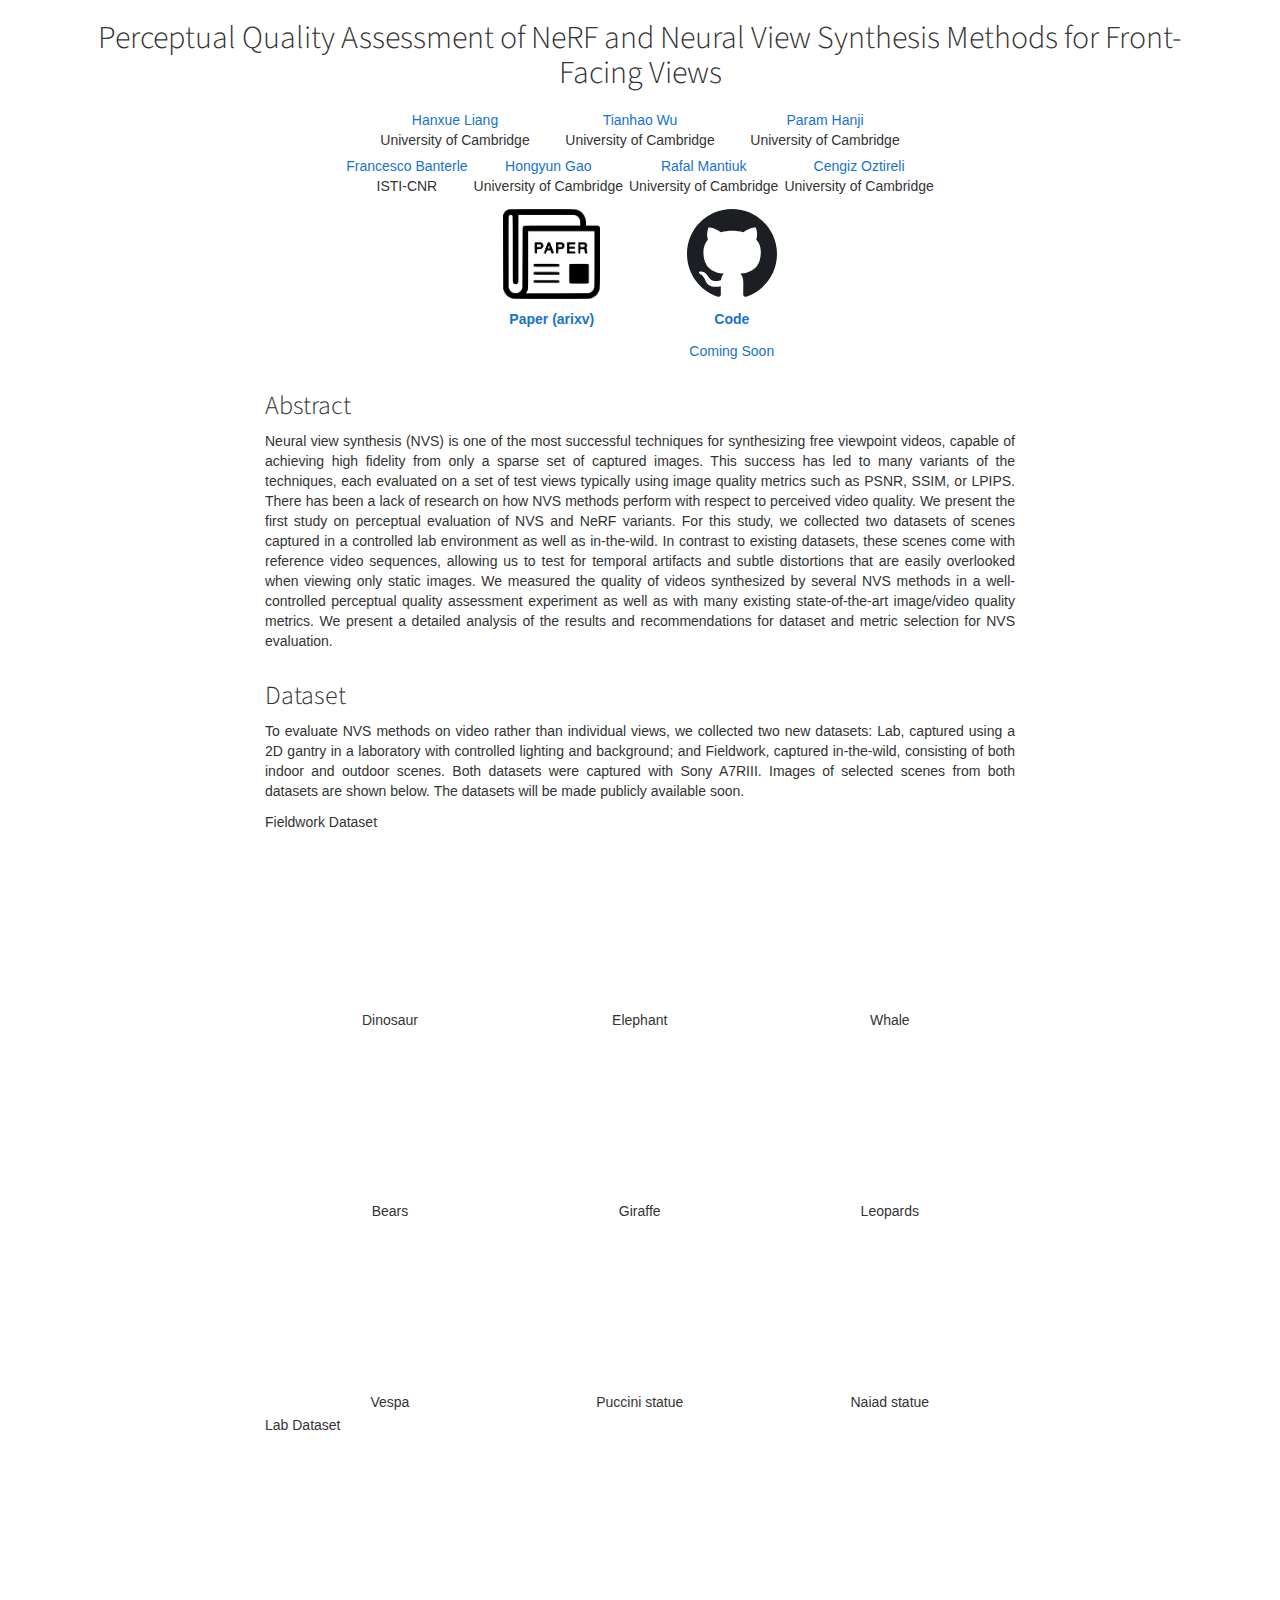
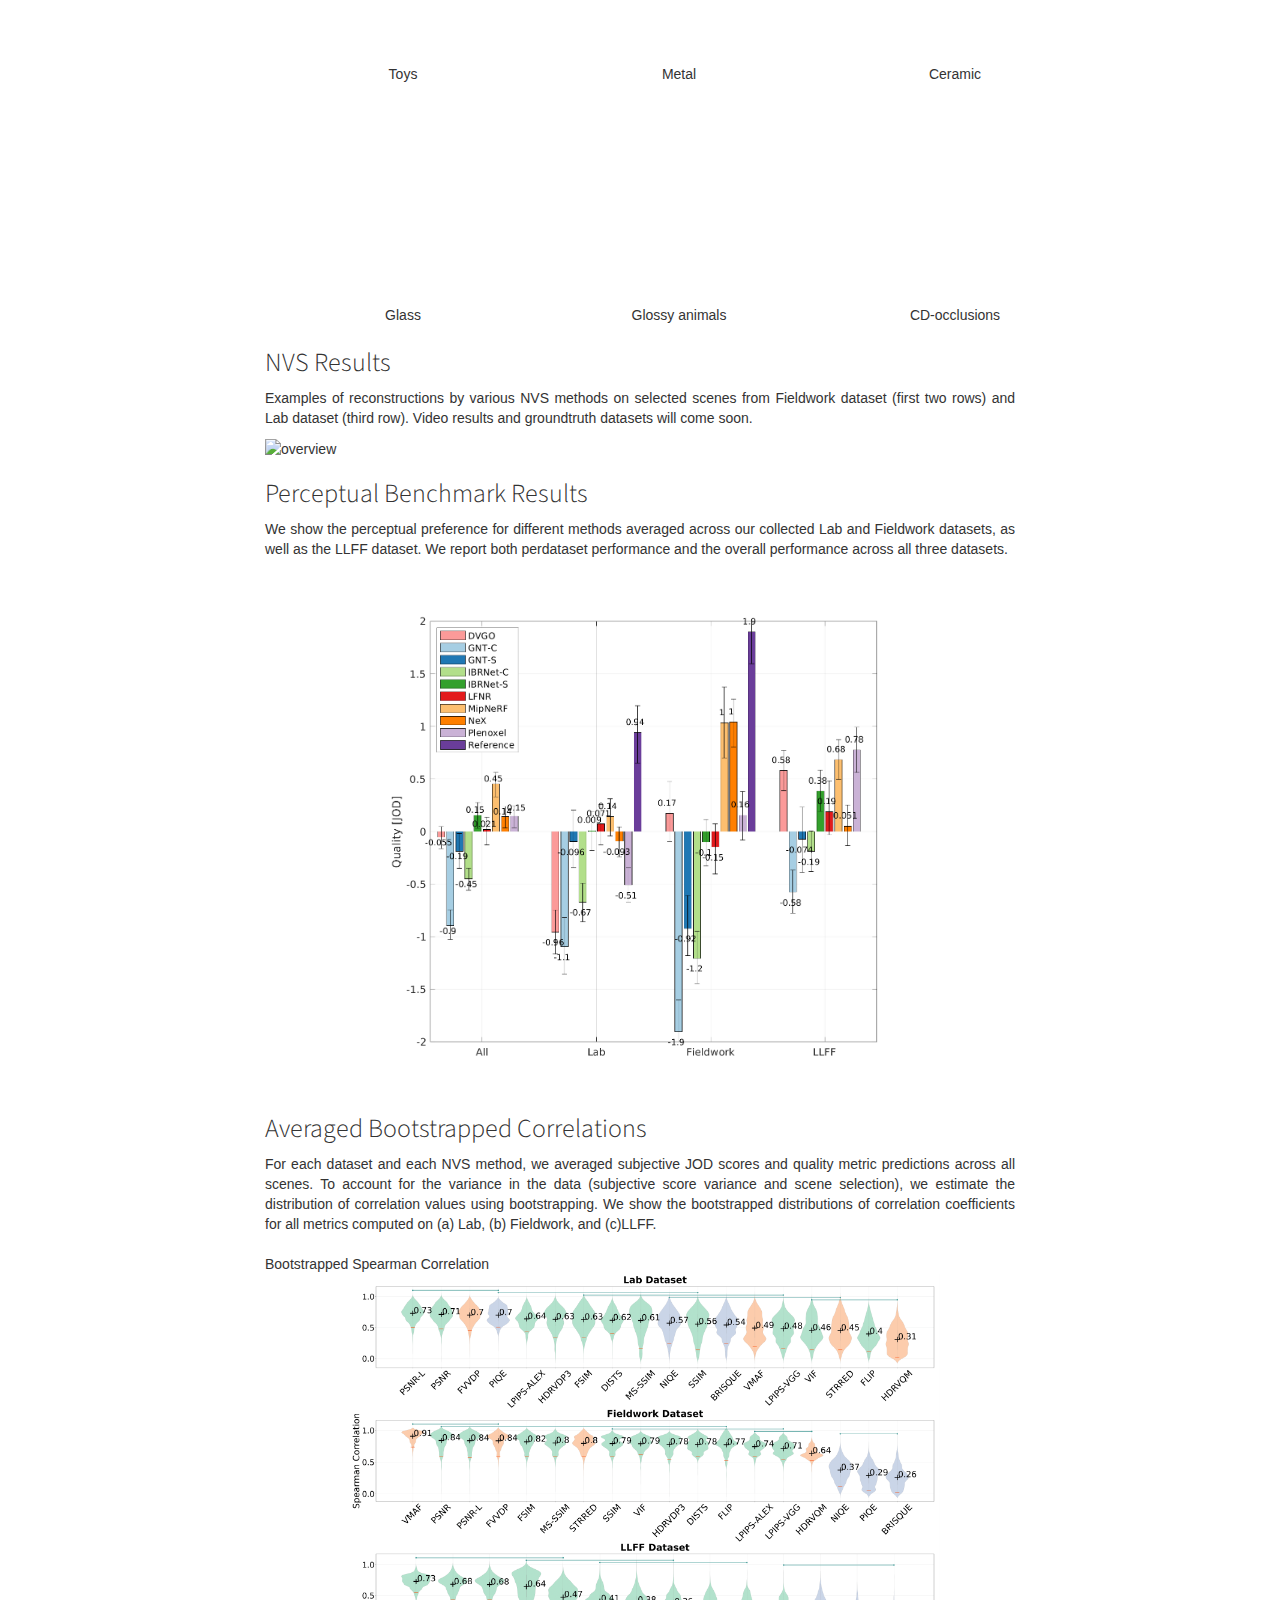
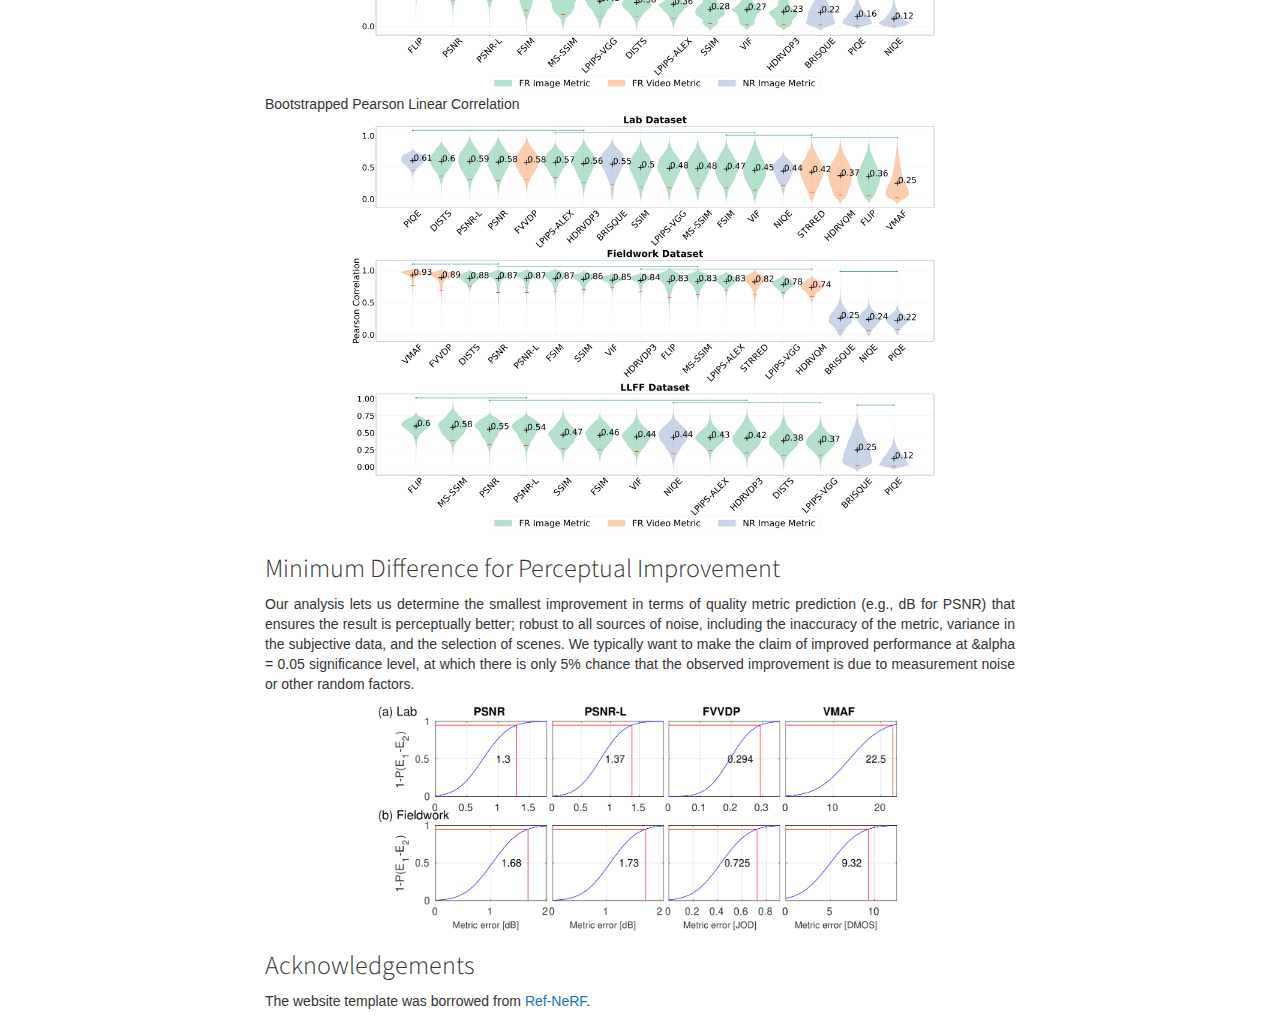
==== commit 887d71d9: "first commit" ====
--- a/index.html
+++ b/index.html
@@ -228,19 +228,19 @@
                 <table width="100%" style="border-spacing: 5px;">
                     <tr>
                         <td>
-                            <video id="editing-materials" width="300" height="189" playsinline autoplay loop muted style="padding-top: 10px; clip-path: inset(1px 1px);">
+                            <video id="editing-materials" width="270" height="210" playsinline autoplay loop muted style="padding-top: 10px; clip-path: inset(1px 1px);">
                                 <source src="video/scene=car-fig,method=reference.mp4" type="video/mp4" />
                             </video>
                             <figcaption>Toys</figcaption>
                         </td>
                         <td>
-                            <video id="editing-materials" width="300" height="189" playsinline autoplay loop muted style="padding-top: 10px; clip-path: inset(1px 1px);">
+                            <video id="editing-materials" width="270" height="210" playsinline autoplay loop muted style="padding-top: 10px; clip-path: inset(1px 1px);">
                                 <source src="video/scene=metal,method=reference.mp4" type="video/mp4" />
                             </video>
                             <figcaption>Metal</figcaption>
                         </td>
                         <td>
-                            <video id="editing-materials" width="300" height="189" playsinline autoplay loop muted style="padding-top: 10px; clip-path: inset(1px 1px);">
+                            <video id="editing-materials" width="270" height="210" playsinline autoplay loop muted style="padding-top: 10px; clip-path: inset(1px 1px);">
                                 <source src="video/ceramic_4_new.mp4" type="video/mp4" />
                             </video>
                             <figcaption>Ceramic</figcaption>
@@ -266,19 +266,19 @@
                     </tr>
                     <tr>
                         <td>
-                            <video id="editing-materials" width="300" height="189" playsinline autoplay loop muted style="padding-top: 10px; clip-path: inset(1px 1px);">
+                            <video id="editing-materials" width="270" height="210" playsinline autoplay loop muted style="padding-top: 10px; clip-path: inset(1px 1px);">
                                 <source src="video/scene=glass,method=reference.mp4" type="video/mp4" />
                             </video>
                             <figcaption>Glass</figcaption>
                         </td>
                         <td>
-                            <video id="editing-materials" width="300" height="189" playsinline autoplay loop muted style="padding-top: 10px; clip-path: inset(1px 1px);">
+                            <video id="editing-materials" width="270" height="210" playsinline autoplay loop muted style="padding-top: 10px; clip-path: inset(1px 1px);">
                                 <source src="video/scene=farm,method=reference.mp4" type="video/mp4" />
                             </video>
                             <figcaption>Glossy animals</figcaption>
                         </td>
                         <td>
-                            <video id="editing-materials" width="300" height="189" playsinline autoplay loop muted style="padding-top: 10px; clip-path: inset(1px 1px);">
+                            <video id="editing-materials" width="270" height="210" playsinline autoplay loop muted style="padding-top: 10px; clip-path: inset(1px 1px);">
                                 <source src="video/scene=woods,method=reference.mp4" type="video/mp4" />
                             </video>
                             <figcaption>CD-occlusions</figcaption>
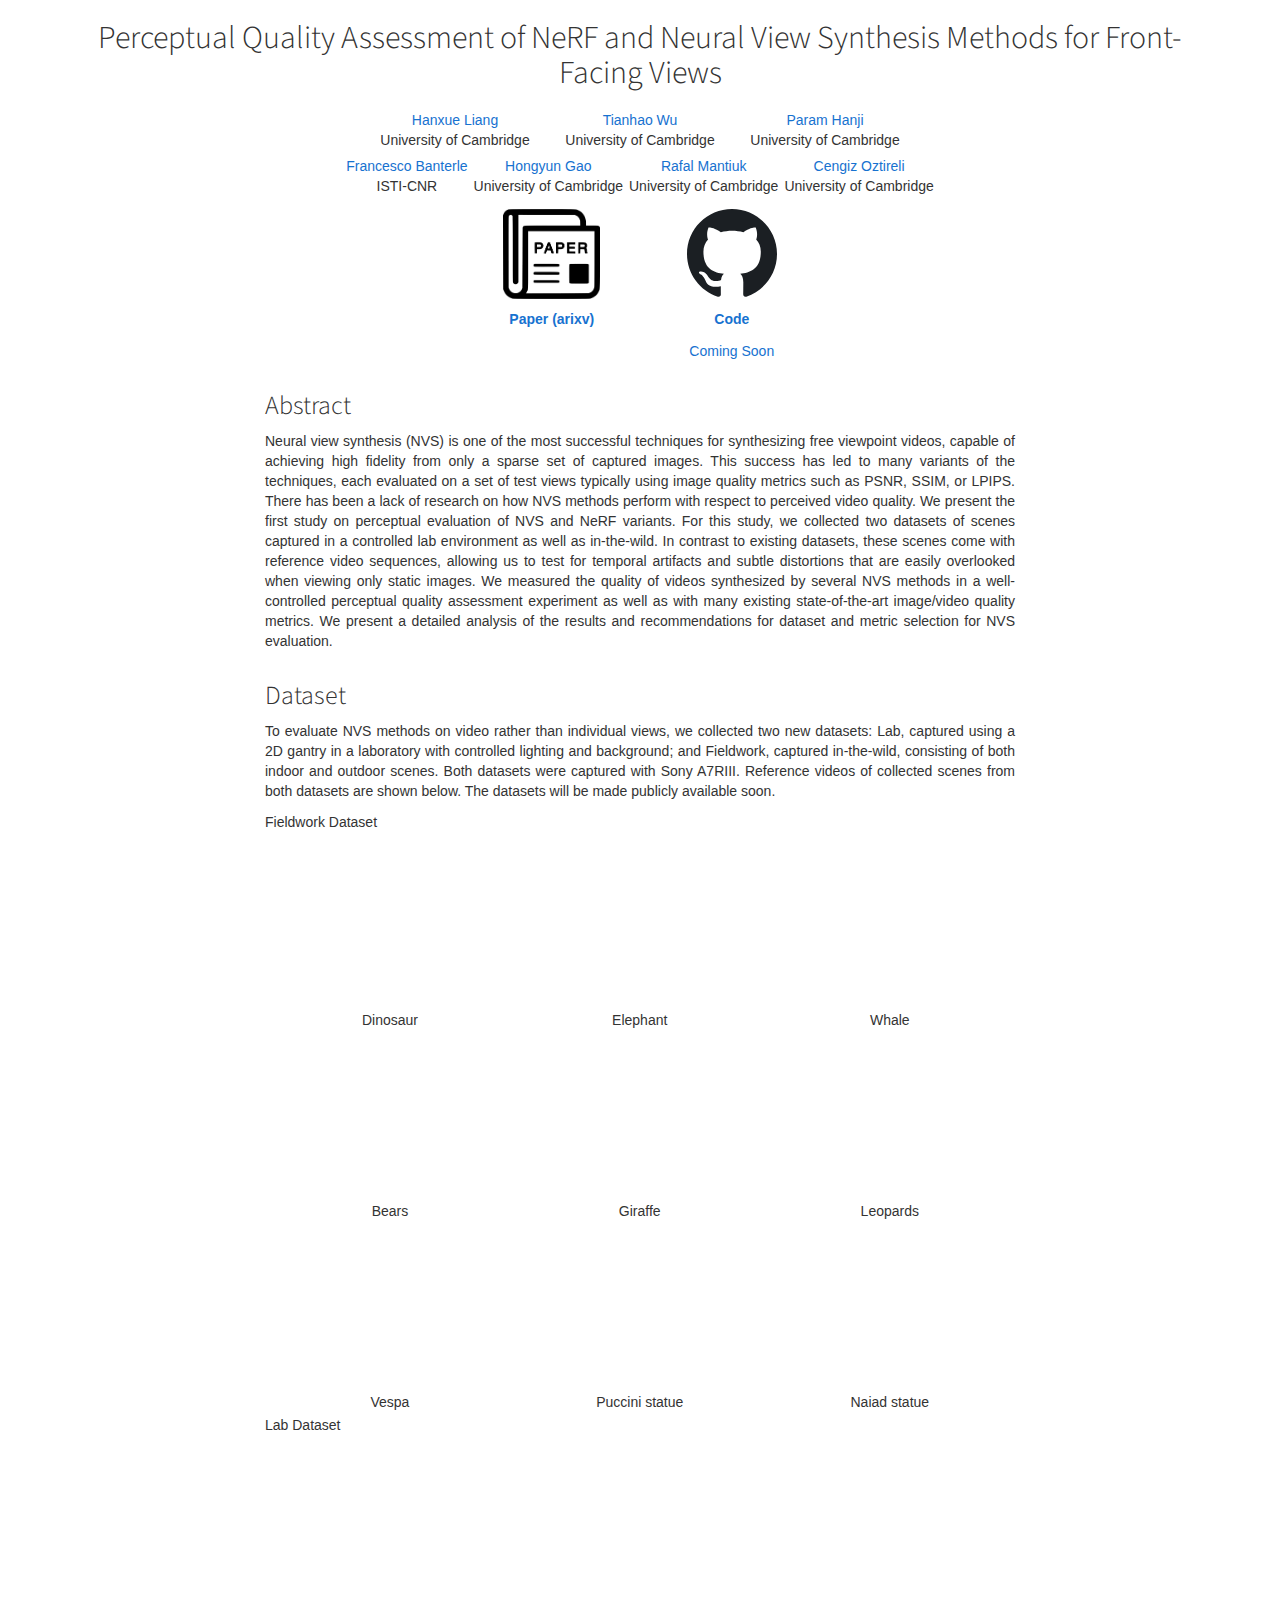
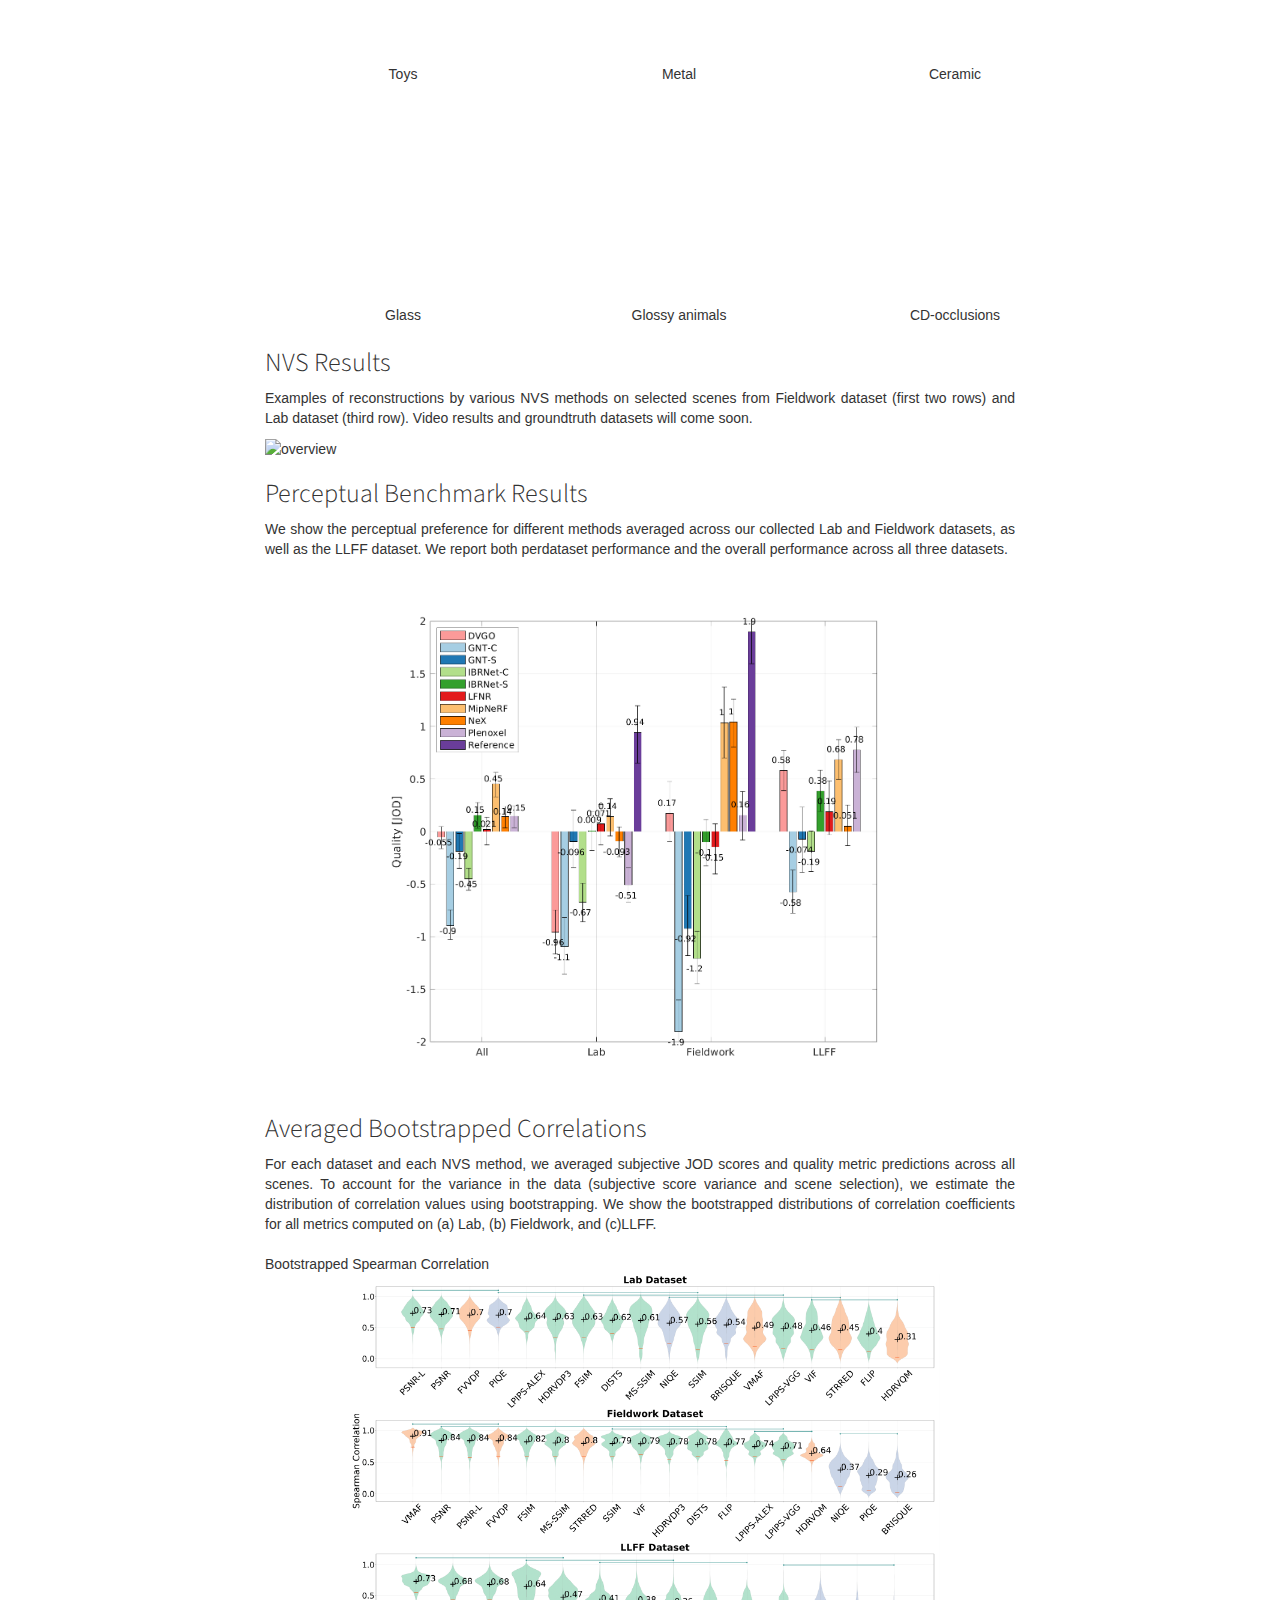
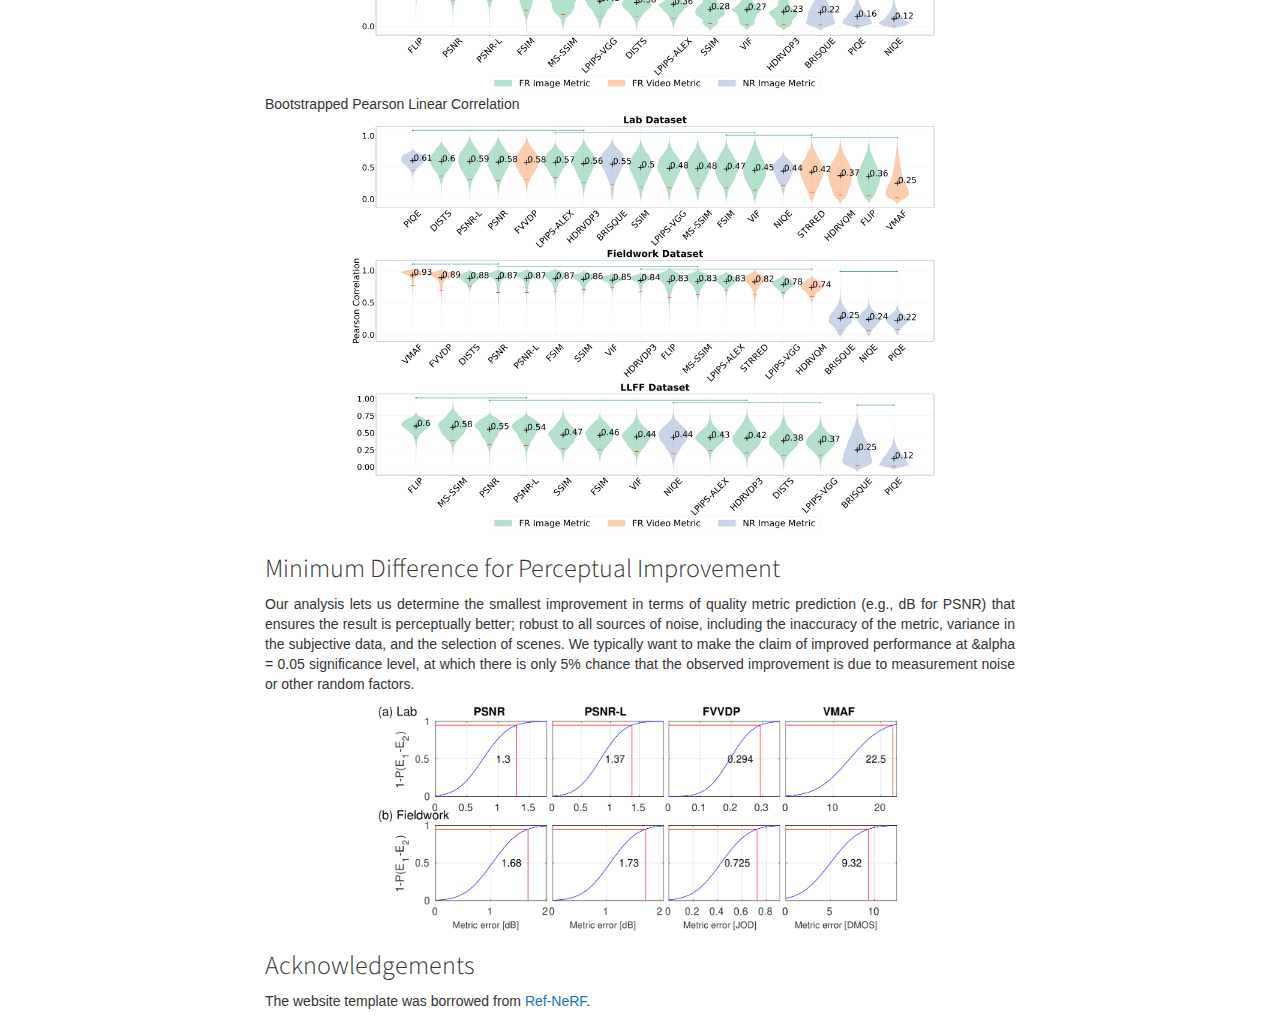
==== commit 9644055f: "first commit" ====
--- a/index.html
+++ b/index.html
@@ -152,7 +152,7 @@
                     Dataset
                 </h3>
                 <p class="text-justify">
-                    To evaluate NVS methods on video rather than individual views, we collected two new datasets: Lab, captured using a 2D gantry in a laboratory with controlled lighting and background; and Fieldwork, captured in-the-wild, consisting of both indoor and outdoor scenes. Both datasets were captured with Sony A7RIII. Images of selected scenes from both datasets are shown below. The datasets will be made publicly available soon.
+                    To evaluate NVS methods on video rather than individual views, we collected two new datasets: Lab, captured using a 2D gantry in a laboratory with controlled lighting and background; and Fieldwork, captured in-the-wild, consisting of both indoor and outdoor scenes. Both datasets were captured with Sony A7RIII. Reference videos of collected scenes from both datasets are shown below. The datasets will be made publicly available soon.
                 </p>
                 <!-- <table width="100%">
                     <image src="img/scene_subset.png" class="img-responsive" alt="overview" width="100%" style="margin:auto;"></image>
@@ -228,19 +228,19 @@
                 <table width="100%" style="border-spacing: 5px;">
                     <tr>
                         <td>
-                            <video id="editing-materials" width="270" height="210" playsinline autoplay loop muted style="padding-top: 10px; clip-path: inset(1px 1px);">
+                            <video id="editing-materials" width="270" height="210" playsinline autoplay loop muted style="padding: 1px 1px; clip-path: inset(1px 1px);">
                                 <source src="video/scene=car-fig,method=reference.mp4" type="video/mp4" />
                             </video>
                             <figcaption>Toys</figcaption>
                         </td>
                         <td>
-                            <video id="editing-materials" width="270" height="210" playsinline autoplay loop muted style="padding-top: 10px; clip-path: inset(1px 1px);">
+                            <video id="editing-materials" width="270" height="210" playsinline autoplay loop muted style="padding: 1px 1px; clip-path: inset(1px 1px);">
                                 <source src="video/scene=metal,method=reference.mp4" type="video/mp4" />
                             </video>
                             <figcaption>Metal</figcaption>
                         </td>
                         <td>
-                            <video id="editing-materials" width="270" height="210" playsinline autoplay loop muted style="padding-top: 10px; clip-path: inset(1px 1px);">
+                            <video id="editing-materials" width="270" height="210" playsinline autoplay loop muted style="padding: 1px 1px; clip-path: inset(1px 1px);">
                                 <source src="video/ceramic_4_new.mp4" type="video/mp4" />
                             </video>
                             <figcaption>Ceramic</figcaption>
@@ -266,19 +266,19 @@
                     </tr>
                     <tr>
                         <td>
-                            <video id="editing-materials" width="270" height="210" playsinline autoplay loop muted style="padding-top: 10px; clip-path: inset(1px 1px);">
+                            <video id="editing-materials" width="270" height="210" playsinline autoplay loop muted style="padding: 1px 1px; clip-path: inset(1px 1px);">
                                 <source src="video/scene=glass,method=reference.mp4" type="video/mp4" />
                             </video>
                             <figcaption>Glass</figcaption>
                         </td>
                         <td>
-                            <video id="editing-materials" width="270" height="210" playsinline autoplay loop muted style="padding-top: 10px; clip-path: inset(1px 1px);">
+                            <video id="editing-materials" width="270" height="210" playsinline autoplay loop muted style="padding: 1px 1px; clip-path: inset(1px 1px);">
                                 <source src="video/scene=farm,method=reference.mp4" type="video/mp4" />
                             </video>
                             <figcaption>Glossy animals</figcaption>
                         </td>
                         <td>
-                            <video id="editing-materials" width="270" height="210" playsinline autoplay loop muted style="padding-top: 10px; clip-path: inset(1px 1px);">
+                            <video id="editing-materials" width="270" height="210" playsinline autoplay loop muted style="padding: 1px 1px; clip-path: inset(1px 1px);">
                                 <source src="video/scene=woods,method=reference.mp4" type="video/mp4" />
                             </video>
                             <figcaption>CD-occlusions</figcaption>
